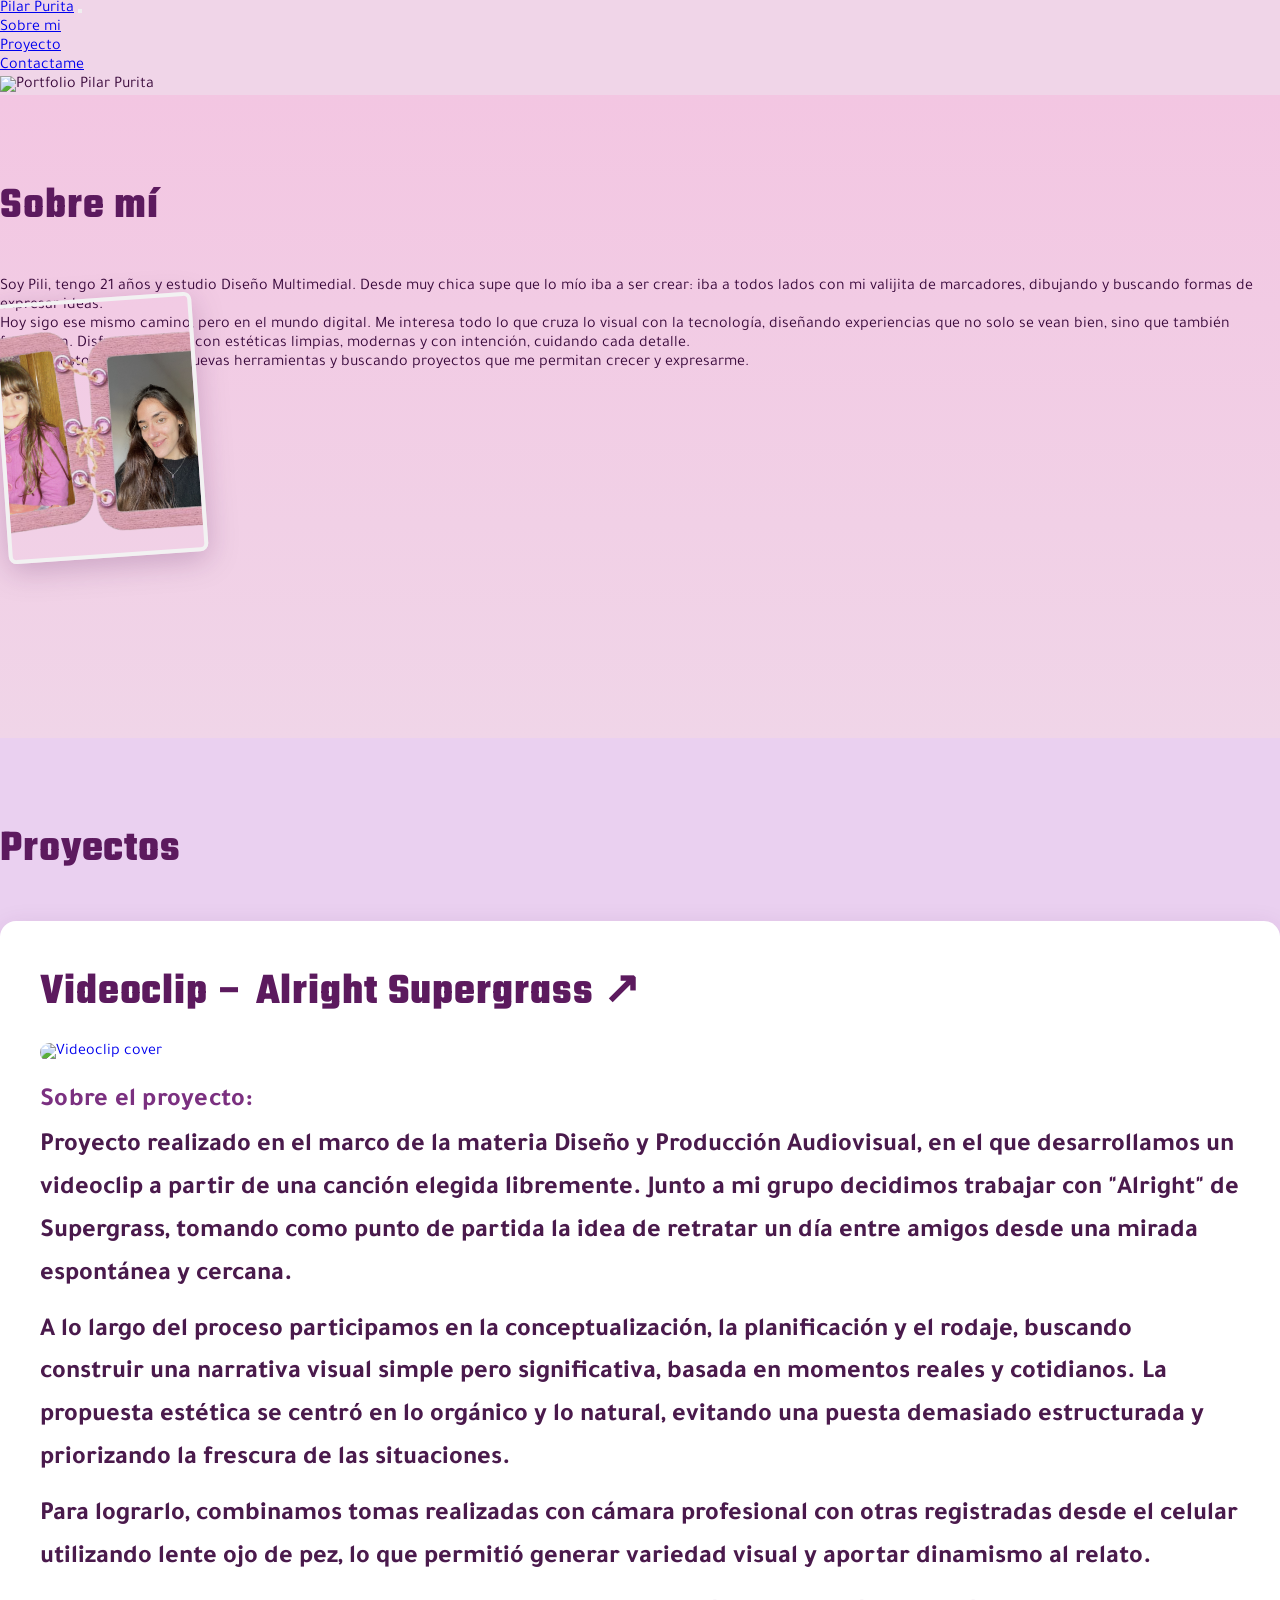
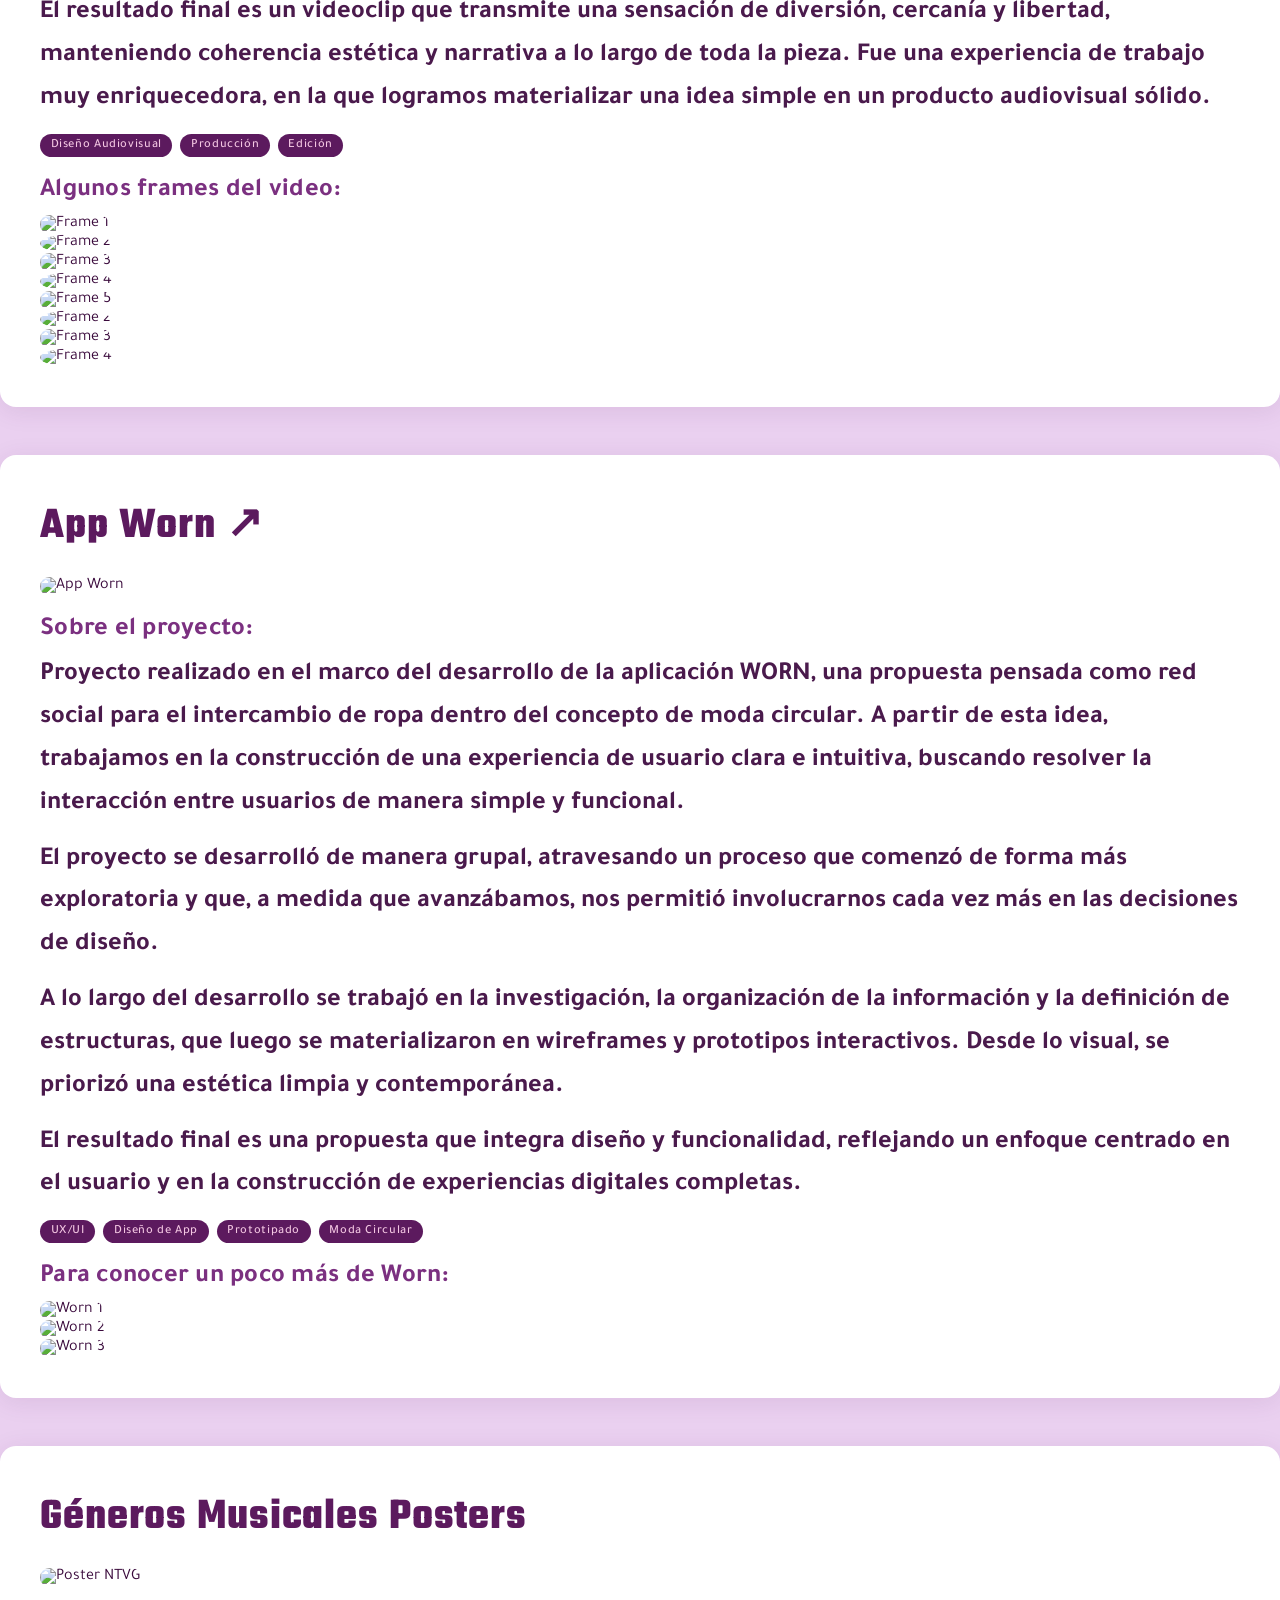
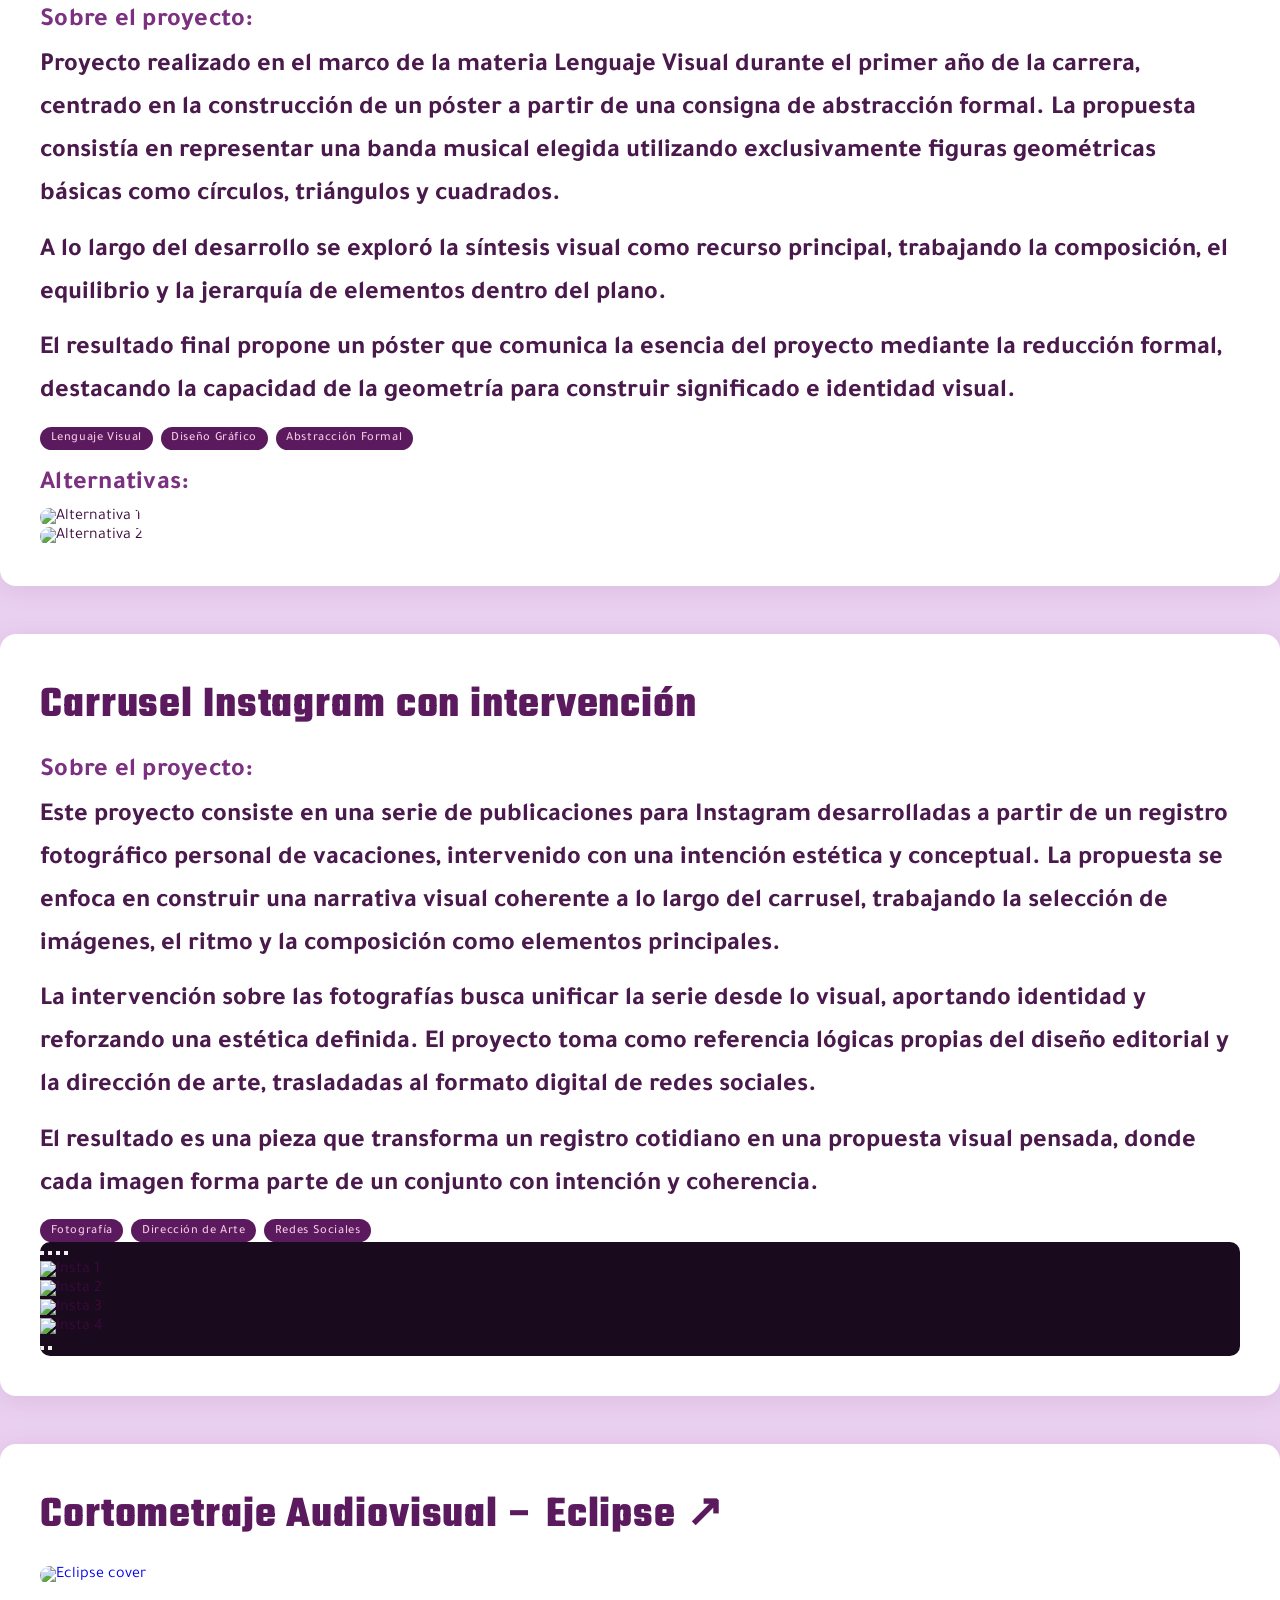
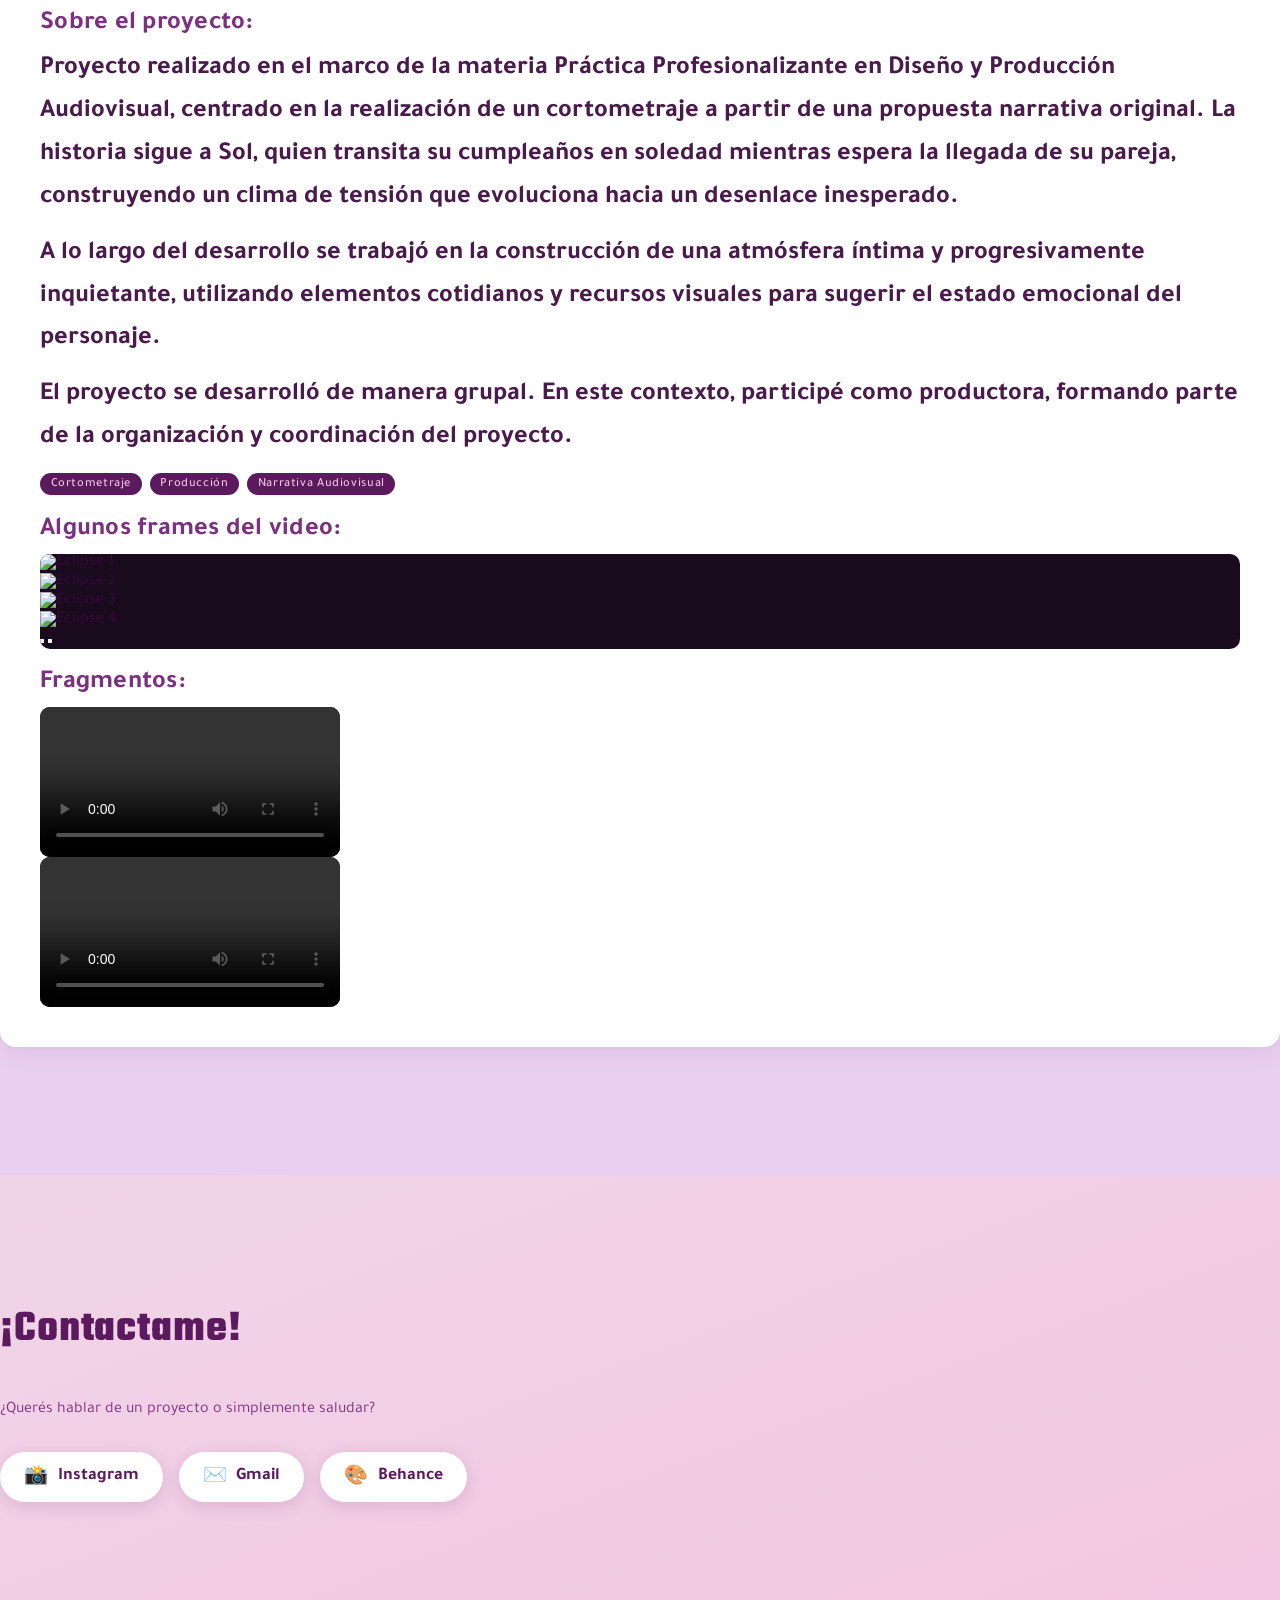
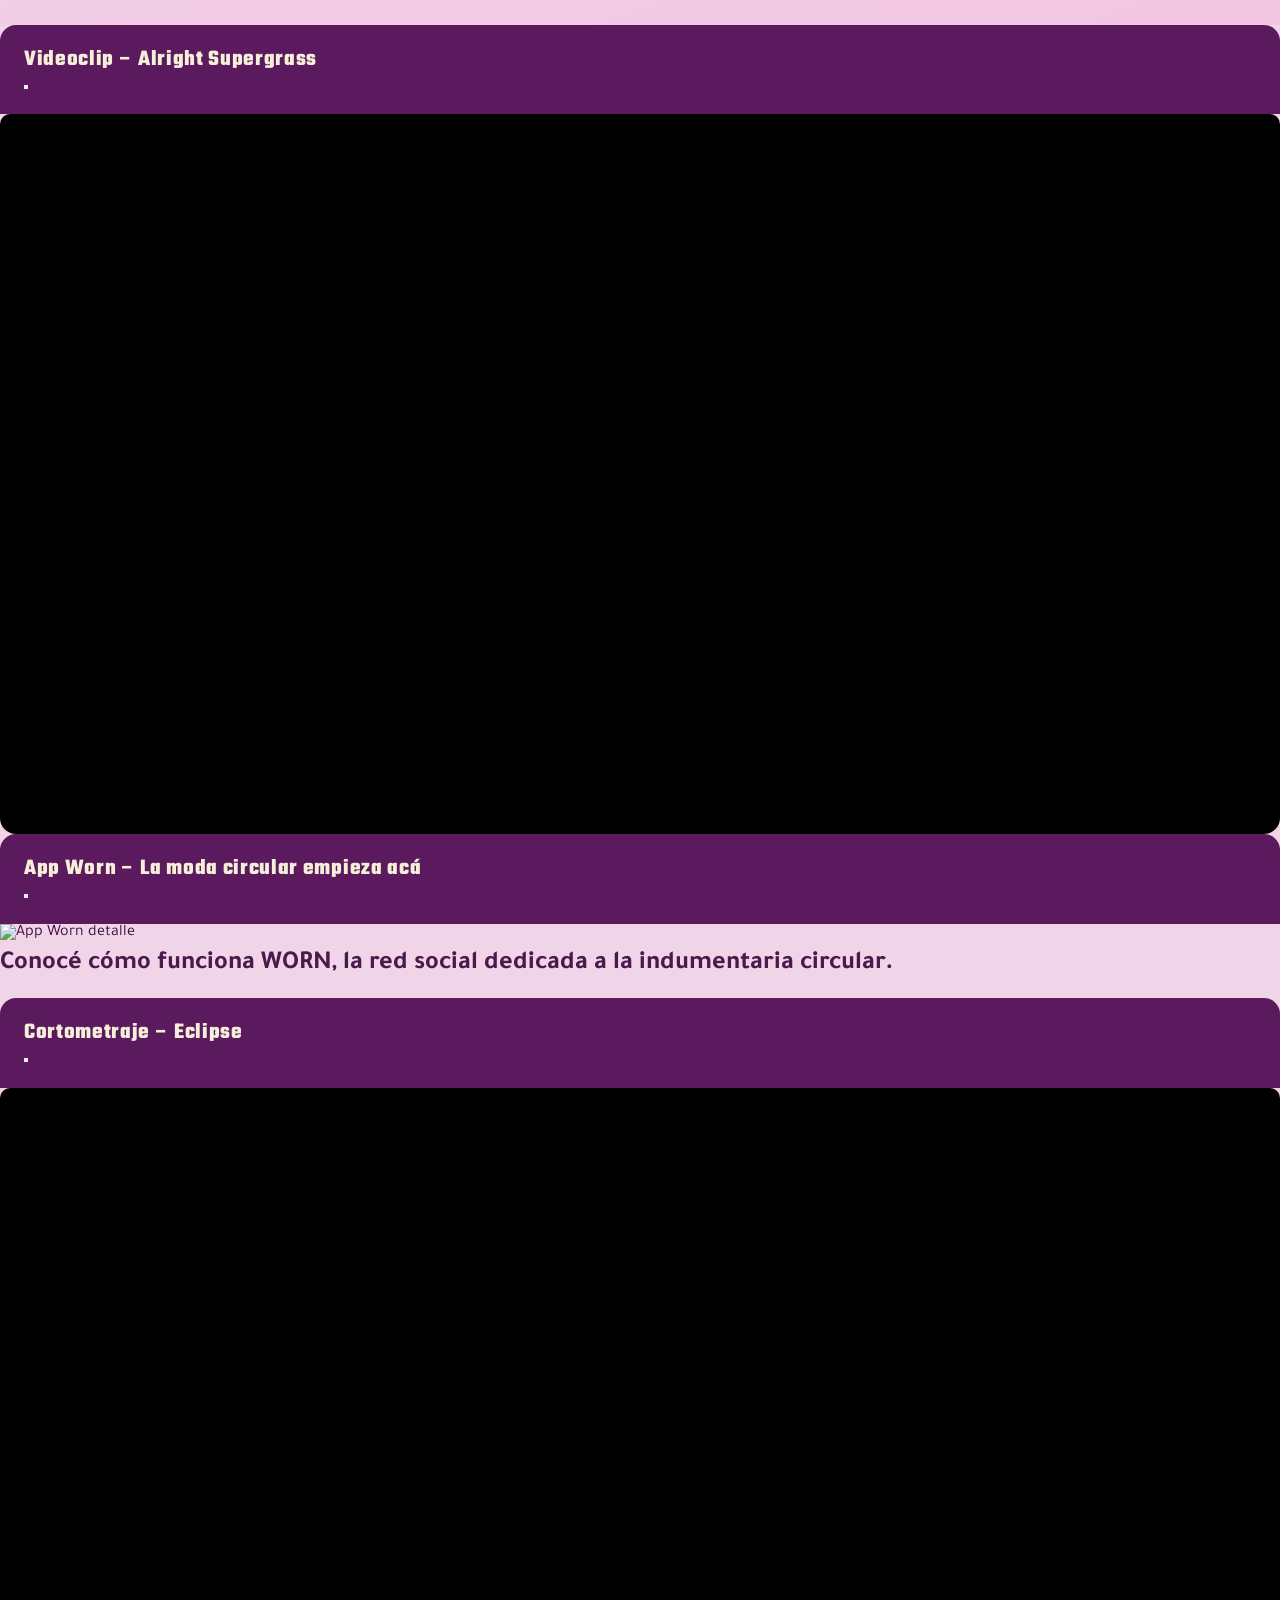
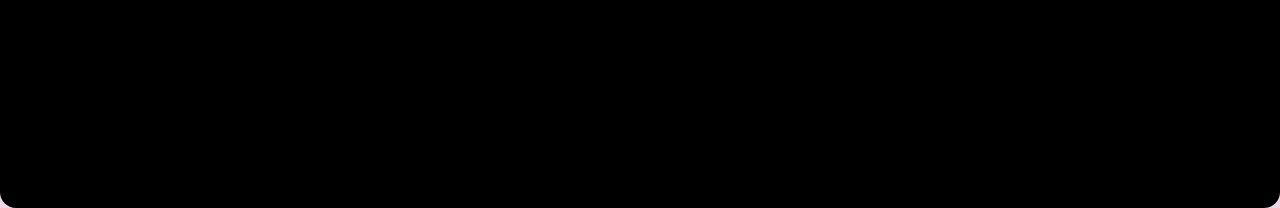
==== index.html @ 20ea29c1 "!" ====
<!DOCTYPE html>
<html lang="es">
<head>
  <meta charset="UTF-8" />
  <meta name="viewport" content="width=device-width, initial-scale=1.0" />
  <title>Portfolio — Pilar Purita</title>
  <link href="https://fonts.googleapis.com/css2?family=Teko:wght@700&family=Tajawal:wght@700&display=swap" rel="stylesheet" />
  <link rel="stylesheet" href="style.css" />
</head>
<body>

  <!-- ===== NAVBAR ===== -->
  <nav class="navbar navbar-expand-lg bg-body-tertiary">
  <div class="container-fluid">
    <a class="navbar-brand" href="#hero">Pilar Purita</a>
    <button class="navbar-toggler" type="button" data-bs-toggle="collapse" data-bs-target="#navbarNavDropdown" aria-controls="navbarNavDropdown" aria-expanded="false" aria-label="Toggle navigation">
      <span class="navbar-toggler-icon"></span>
    </button>
    <div class="collapse navbar-collapse" id="navbarSupportedContent">
      <ul class="navbar-nav me-auto mb-2 mb-lg-0">
        <li class="nav-item">
          <a class="nav-link" href="#sobre-mi">Sobre mi</a>
        </li>
        <li class="nav-item">
          <a class="nav-link" href="#proyectos">Proyecto</a>
        </li>
         <li class="nav-item">
          <a class="nav-link" href="#contacto">Contactame</a>
        </li>
      </ul>
    </div>
  </div>
</nav>

  <!-- ===== HERO (imagen tuya) ===== -->
  <!-- INSTRUCCIÓN: reemplazá "images/hero.png" con el nombre real de tu imagen -->
  <section id="hero" class="pp-hero">
    <img src="hero.png" alt="Portfolio Pilar Purita" class="pp-hero-img" />
  </section>

  <!-- ===== SOBRE MÍ ===== -->
  <section id="sobre-mi" class="pp-section pp-sobre-mi">
    <div class="container">
      <h2 class="pp-section-title text-center">Sobre mí</h2>
      <div class="row align-items-center g-5">
        <div class="col-md-5">
          <div class="pp-fotos-wrapper">

            <!-- INSTRUCCIÓN: reemplazá los src por tus imágenes reales -->
             <div class="col-md-5">
              <img src="sobre-mi-1.jpng.png" alt="Librito fotos" class="pp-foto pp-foto-back">
             </div>

             <div class="col-md-6">
              <p>Soy Pili, tengo 21 años y estudio Diseño Multimedial. Desde muy chica supe que lo mío iba a ser crear: iba a todos lados con mi valijita de marcadores, dibujando y buscando formas de expresar ideas.</p>
              <p>Hoy sigo ese mismo camino, pero en el mundo digital. Me interesa todo lo que cruza lo visual con la tecnología, diseñando experiencias que no solo se vean bien, sino que también funcionen. Disfruto trabajar con estéticas limpias, modernas y con intención, cuidando cada detalle.</p>
              <p>Siempre estoy explorando nuevas herramientas y buscando proyectos que me permitan crecer y expresarme.</p>
        </div>
      </div>
    </div>
  </section>

  <!-- ===== PROYECTOS ===== -->
  <section id="proyectos" class="pp-section pp-proyectos">
    <div class="container">
      <h2 class="pp-section-title text-center">Proyectos</h2>

      <!-- PROYECTO 1: Videoclip -->
      <div class="pp-proyecto">
        <h3 class="pp-proyecto-titulo">
          <a href="#" data-bs-toggle="modal" data-bs-target="#modalVideoclip">Videoclip – Alright Supergrass ↗</a>
        </h3>
        <!-- Al tocar la imagen abre el video en YouTube -->
        <a href="https://www.youtube.com/watch?v=DU5Hr6-rDKo" target="_blank" class="pp-cover-link">
          <img src="videoclip-cover.png" alt="Videoclip cover" class="pp-proyecto-img mb-3" />
          <span class="pp-cover-play">▶ Ver en YouTube</span>
        </a>

        <h4 class="pp-subtitulo">Sobre el proyecto:</h4>
        <p class="pp-texto">Proyecto realizado en el marco de la materia Diseño y Producción Audiovisual, en el que desarrollamos un videoclip a partir de una canción elegida libremente. Junto a mi grupo decidimos trabajar con "Alright" de Supergrass, tomando como punto de partida la idea de retratar un día entre amigos desde una mirada espontánea y cercana.</p>
        <p class="pp-texto">A lo largo del proceso participamos en la conceptualización, la planificación y el rodaje, buscando construir una narrativa visual simple pero significativa, basada en momentos reales y cotidianos. La propuesta estética se centró en lo orgánico y lo natural, evitando una puesta demasiado estructurada y priorizando la frescura de las situaciones.</p>
        <p class="pp-texto">Para lograrlo, combinamos tomas realizadas con cámara profesional con otras registradas desde el celular utilizando lente ojo de pez, lo que permitió generar variedad visual y aportar dinamismo al relato.</p>
        <p class="pp-texto">El resultado final es un videoclip que transmite una sensación de diversión, cercanía y libertad, manteniendo coherencia estética y narrativa a lo largo de toda la pieza. Fue una experiencia de trabajo muy enriquecedora, en la que logramos materializar una idea simple en un producto audiovisual sólido.</p>

        <div class="pp-badges mb-4">
          <span class="badge pp-badge">Diseño Audiovisual</span>
          <span class="badge pp-badge">Producción</span>
          <span class="badge pp-badge">Edición</span>
        </div>

        <h4 class="pp-subtitulo">Algunos frames del video:</h4>
        <!-- INSTRUCCIÓN: reemplazá los src con tus frames reales -->
        <div class="row g-3">
          <div class="col-12"><img src="vc-clip1.mp4" alt="Frame 1" class="img-fluid pp-frame-img" /></div>
          <div class="col-6"><img src="vc-frame1.png" alt="Frame 2" class="img-fluid pp-frame-img pp-frame-round" /></div>
          <div class="col-6"><img src="vc-frame2.png" alt="Frame 3" class="img-fluid pp-frame-img" /></div>
          <div class="col-6"><img src="vc-frame3.png" alt="Frame 4" class="img-fluid pp-frame-img pp-frame-round" /></div>
          <div class="col-6"><img src="vc-clip2.mp4" alt="Frame 5" class="img-fluid pp-frame-img" /></div>
        </div>
        <div class="col-6"><img src="vc-frame4.png" alt="Frame 2" class="img-fluid pp-frame-img pp-frame-round" /></div>
          <div class="col-6"><img src="vc-frame5.png" alt="Frame 3" class="img-fluid pp-frame-img" /></div>
          <div class="col-6"><img src="vc-frame6.png" alt="Frame 4" class="img-fluid pp-frame-img pp-frame-round" /></div>
      </div>

      <!-- PROYECTO 2: App Worn -->
      <div class="pp-proyecto">
        <h3 class="pp-proyecto-titulo">
          <a href="#" data-bs-toggle="modal" data-bs-target="#modalWorn">App Worn ↗</a>
        </h3>
        <!-- INSTRUCCIÓN: reemplazá src con tu imagen de portada de Worn -->
        <img src="images/worn-cover.jpg" alt="App Worn" class="pp-proyecto-img mb-3" />

        <h4 class="pp-subtitulo">Sobre el proyecto:</h4>
        <p class="pp-texto">Proyecto realizado en el marco del desarrollo de la aplicación WORN, una propuesta pensada como red social para el intercambio de ropa dentro del concepto de moda circular. A partir de esta idea, trabajamos en la construcción de una experiencia de usuario clara e intuitiva, buscando resolver la interacción entre usuarios de manera simple y funcional.</p>
        <p class="pp-texto">El proyecto se desarrolló de manera grupal, atravesando un proceso que comenzó de forma más exploratoria y que, a medida que avanzábamos, nos permitió involucrarnos cada vez más en las decisiones de diseño.</p>
        <p class="pp-texto">A lo largo del desarrollo se trabajó en la investigación, la organización de la información y la definición de estructuras, que luego se materializaron en wireframes y prototipos interactivos. Desde lo visual, se priorizó una estética limpia y contemporánea.</p>
        <p class="pp-texto">El resultado final es una propuesta que integra diseño y funcionalidad, reflejando un enfoque centrado en el usuario y en la construcción de experiencias digitales completas.</p>

        <div class="pp-badges mb-4">
          <span class="badge pp-badge">UX/UI</span>
          <span class="badge pp-badge">Diseño de App</span>
          <span class="badge pp-badge">Prototipado</span>
          <span class="badge pp-badge">Moda Circular</span>
        </div>

        <h4 class="pp-subtitulo">Para conocer un poco más de Worn:</h4>
        <!-- INSTRUCCIÓN: reemplazá los src con tus imágenes de Worn -->
        <div class="row g-3">
          <div class="col-12"><img src="images/worn-1.jpg" alt="Worn 1" class="img-fluid pp-frame-img" /></div>
          <div class="col-6"><img src="images/worn-2.jpg" alt="Worn 2" class="img-fluid pp-frame-img" /></div>
          <div class="col-6"><img src="images/worn-3.jpg" alt="Worn 3" class="img-fluid pp-frame-img" /></div>
        </div>
      </div>

      <!-- PROYECTO 3: Géneros Musicales Posters -->
      <div class="pp-proyecto">
        <h3 class="pp-proyecto-titulo">Géneros Musicales Posters</h3>
        <!-- INSTRUCCIÓN: reemplazá src con tu poster principal -->
        <img src="images/poster-cover.jpg" alt="Poster NTVG" class="pp-proyecto-img mb-3" />

        <h4 class="pp-subtitulo">Sobre el proyecto:</h4>
        <p class="pp-texto">Proyecto realizado en el marco de la materia Lenguaje Visual durante el primer año de la carrera, centrado en la construcción de un póster a partir de una consigna de abstracción formal. La propuesta consistía en representar una banda musical elegida utilizando exclusivamente figuras geométricas básicas como círculos, triángulos y cuadrados.</p>
        <p class="pp-texto">A lo largo del desarrollo se exploró la síntesis visual como recurso principal, trabajando la composición, el equilibrio y la jerarquía de elementos dentro del plano.</p>
        <p class="pp-texto">El resultado final propone un póster que comunica la esencia del proyecto mediante la reducción formal, destacando la capacidad de la geometría para construir significado e identidad visual.</p>

        <div class="pp-badges mb-4">
          <span class="badge pp-badge">Lenguaje Visual</span>
          <span class="badge pp-badge">Diseño Gráfico</span>
          <span class="badge pp-badge">Abstracción Formal</span>
        </div>

        <h4 class="pp-subtitulo">Alternativas:</h4>
        <div class="row g-3">
          <!-- INSTRUCCIÓN: reemplazá los src con tus imágenes de alternativas -->
          <div class="col-md-6"><img src="images/poster-alt1.jpg" alt="Alternativa 1" class="img-fluid pp-proyecto-img" /></div>
          <div class="col-md-6"><img src="images/poster-alt2.jpg" alt="Alternativa 2" class="img-fluid pp-proyecto-img" /></div>
        </div>
      </div>

      <!-- PROYECTO 4: Carrusel Instagram -->
      <div class="pp-proyecto">
        <h3 class="pp-proyecto-titulo">Carrusel Instagram con intervención</h3>

        <h4 class="pp-subtitulo">Sobre el proyecto:</h4>
        <p class="pp-texto">Este proyecto consiste en una serie de publicaciones para Instagram desarrolladas a partir de un registro fotográfico personal de vacaciones, intervenido con una intención estética y conceptual. La propuesta se enfoca en construir una narrativa visual coherente a lo largo del carrusel, trabajando la selección de imágenes, el ritmo y la composición como elementos principales.</p>
        <p class="pp-texto">La intervención sobre las fotografías busca unificar la serie desde lo visual, aportando identidad y reforzando una estética definida. El proyecto toma como referencia lógicas propias del diseño editorial y la dirección de arte, trasladadas al formato digital de redes sociales.</p>
        <p class="pp-texto">El resultado es una pieza que transforma un registro cotidiano en una propuesta visual pensada, donde cada imagen forma parte de un conjunto con intención y coherencia.</p>

        <div class="pp-badges mb-4">
          <span class="badge pp-badge">Fotografía</span>
          <span class="badge pp-badge">Dirección de Arte</span>
          <span class="badge pp-badge">Redes Sociales</span>
        </div>

        <div id="carruselInsta" class="carousel slide pp-carrusel pp-carrusel-insta mb-2" data-bs-ride="carousel">
          <div class="carousel-indicators">
            <button type="button" data-bs-target="#carruselInsta" data-bs-slide-to="0" class="active"></button>
            <button type="button" data-bs-target="#carruselInsta" data-bs-slide-to="1"></button>
            <button type="button" data-bs-target="#carruselInsta" data-bs-slide-to="2"></button>
            <button type="button" data-bs-target="#carruselInsta" data-bs-slide-to="3"></button>
          </div>
          <div class="carousel-inner">
            <!-- INSTRUCCIÓN: reemplazá los src con tus fotos de Instagram -->
            <div class="carousel-item active"><img src="images/insta-1.jpg" class="d-block w-100" alt="Insta 1" /></div>
            <div class="carousel-item"><img src="images/insta-2.jpg" class="d-block w-100" alt="Insta 2" /></div>
            <div class="carousel-item"><img src="images/insta-3.jpg" class="d-block w-100" alt="Insta 3" /></div>
            <div class="carousel-item"><img src="images/insta-4.jpg" class="d-block w-100" alt="Insta 4" /></div>
          </div>
          <button class="carousel-control-prev" type="button" data-bs-target="#carruselInsta" data-bs-slide="prev"><span class="carousel-control-prev-icon"></span></button>
          <button class="carousel-control-next" type="button" data-bs-target="#carruselInsta" data-bs-slide="next"><span class="carousel-control-next-icon"></span></button>
        </div>
      </div>

      <!-- PROYECTO 5: Cortometraje Eclipse -->
      <div class="pp-proyecto">
        <h3 class="pp-proyecto-titulo">
          <a href="#" data-bs-toggle="modal" data-bs-target="#modalEclipse">Cortometraje Audiovisual – Eclipse ↗</a>
        </h3>

        <!--
          Al tocar la imagen abre el video en YouTube
        -->
        <a href="https://www.youtube.com/watch?v=t24EzZUrpvI" target="_blank" class="pp-cover-link">
          <img src="images/eclipse-cover.jpg" alt="Eclipse cover" class="pp-proyecto-img mb-1" />
          <span class="pp-cover-play">▶ Ver en YouTube</span>
        </a>

        <h4 class="pp-subtitulo">Sobre el proyecto:</h4>
        <p class="pp-texto">Proyecto realizado en el marco de la materia Práctica Profesionalizante en Diseño y Producción Audiovisual, centrado en la realización de un cortometraje a partir de una propuesta narrativa original. La historia sigue a Sol, quien transita su cumpleaños en soledad mientras espera la llegada de su pareja, construyendo un clima de tensión que evoluciona hacia un desenlace inesperado.</p>
        <p class="pp-texto">A lo largo del desarrollo se trabajó en la construcción de una atmósfera íntima y progresivamente inquietante, utilizando elementos cotidianos y recursos visuales para sugerir el estado emocional del personaje.</p>
        <p class="pp-texto">El proyecto se desarrolló de manera grupal. En este contexto, participé como productora, formando parte de la organización y coordinación del proyecto.</p>

        <div class="pp-badges mb-4">
          <span class="badge pp-badge">Cortometraje</span>
          <span class="badge pp-badge">Producción</span>
          <span class="badge pp-badge">Narrativa Audiovisual</span>
        </div>

        <h4 class="pp-subtitulo">Algunos frames del video:</h4>
        <div id="carruselEclipse" class="carousel slide pp-carrusel mb-4" data-bs-ride="carousel">
          <div class="carousel-inner">
            <!-- INSTRUCCIÓN: reemplazá los src con tus frames de Eclipse -->
            <div class="carousel-item active"><img src="images/eclipse-frame1.jpg" class="d-block w-100" alt="Eclipse 1" /></div>
            <div class="carousel-item"><img src="images/eclipse-frame2.jpg" class="d-block w-100" alt="Eclipse 2" /></div>
            <div class="carousel-item"><img src="images/eclipse-frame3.jpg" class="d-block w-100" alt="Eclipse 3" /></div>
            <div class="carousel-item"><img src="images/eclipse-frame4.jpg" class="d-block w-100" alt="Eclipse 4" /></div>
          </div>
          <button class="carousel-control-prev" type="button" data-bs-target="#carruselEclipse" data-bs-slide="prev"><span class="carousel-control-prev-icon"></span></button>
          <button class="carousel-control-next" type="button" data-bs-target="#carruselEclipse" data-bs-slide="next"><span class="carousel-control-next-icon"></span></button>
        </div>

        <!-- Fragmentos de video (archivos locales mp4) -->
        <h4 class="pp-subtitulo">Fragmentos:</h4>
        <div class="row g-3 mt-1">
          <!--
            INSTRUCCIÓN: reemplazá los src con los nombres reales de tus archivos de video
            Los archivos de video deben estar dentro de la carpeta /images/
          -->
          <div class="col-md-6">
            <video class="pp-video-local w-100" controls>
              <source src="images/eclipse-clip1.mp4" type="video/mp4" />
            </video>
          </div>
          <div class="col-md-6">
            <video class="pp-video-local w-100" controls>
              <source src="images/eclipse-clip2.mp4" type="video/mp4" />
            </video>
          </div>
        </div>
      </div>

    </div>
  </section>

  <!-- ===== CONTACTO ===== -->
  <section id="contacto" class="pp-section pp-contacto text-center">
    <div class="container">
      <h2 class="pp-section-title">¡Contactame!</h2>
      <p class="pp-contacto-sub">¿Querés hablar de un proyecto o simplemente saludar?</p>

      <div class="pp-contacto-links">
          <a href="https://www.instagram.com/pili_purita" target="_blank" class="pp-contacto-link">
            <span class="pp-contacto-icon">📸</span> Instagram
          </a>
          <a href="mailto:pilarpurita04@gmail.com" class="pp-contacto-link">
            <span class="pp-contacto-icon">✉️</span> Gmail
          </a>
          <a href="https://www.behance.net/pilarpurita" target="_blank" class="pp-contacto-link">
            <span class="pp-contacto-icon">🎨</span> Behance
          </a>
      </div>
    </div>
  </section>

  <!-- ===== MODALES ===== -->

  <!-- Modal Videoclip (video YouTube) -->
  <div class="modal fade" id="modalVideoclip" tabindex="-1" aria-hidden="true">
    <div class="modal-dialog modal-lg modal-dialog-centered">
      <div class="modal-content pp-modal">
        <div class="modal-header pp-modal-header">
          <h5 class="modal-title pp-modal-title">Videoclip – Alright Supergrass</h5>
          <button type="button" class="btn-close btn-close-white" data-bs-dismiss="modal"></button>
        </div>
        <div class="modal-body p-0">
          <!--
            INSTRUCCIÓN: reemplazá TU_ID_VIDEOCLIP por el ID real de YouTube
          -->
          <div class="pp-video-wrapper">
            <iframe
              src="https://www.youtube.com/embed/DU5Hr6-rDKo"
              title="Videoclip Alright Supergrass"
              frameborder="0"
              allow="accelerometer; autoplay; clipboard-write; encrypted-media; gyroscope; picture-in-picture"
              allowfullscreen>
            </iframe>
          </div>
        </div>
      </div>
    </div>
  </div>

  <!-- Modal App Worn -->
  <div class="modal fade" id="modalWorn" tabindex="-1" aria-hidden="true">
    <div class="modal-dialog modal-lg modal-dialog-centered">
      <div class="modal-content pp-modal">
        <div class="modal-header pp-modal-header">
          <h5 class="modal-title pp-modal-title">App Worn – La moda circular empieza acá</h5>
          <button type="button" class="btn-close btn-close-white" data-bs-dismiss="modal"></button>
        </div>
        <div class="modal-body">
          <!-- INSTRUCCIÓN: reemplazá src con imagen detalle de Worn -->
          <img src="images/worn-detail.jpg" alt="App Worn detalle" class="img-fluid rounded mb-3" />
          <p class="pp-texto">Conocé cómo funciona <strong>WORN</strong>, la red social dedicada a la indumentaria circular.</p>
        </div>
      </div>
    </div>
  </div>

  <!-- Modal Eclipse -->
  <div class="modal fade" id="modalEclipse" tabindex="-1" aria-hidden="true">
    <div class="modal-dialog modal-lg modal-dialog-centered">
      <div class="modal-content pp-modal">
        <div class="modal-header pp-modal-header">
          <h5 class="modal-title pp-modal-title">Cortometraje – Eclipse</h5>
          <button type="button" class="btn-close btn-close-white" data-bs-dismiss="modal"></button>
        </div>
        <div class="modal-body p-0">
          <div class="pp-video-wrapper">
            <iframe
              src="https://www.youtube.com/embed/t24EzZUrpvI"
              title="Cortometraje Eclipse"
              frameborder="0"
              allow="accelerometer; autoplay; clipboard-write; encrypted-media; gyroscope; picture-in-picture"
              allowfullscreen>
            </iframe>
          </div>
        </div>
      </div>
    </div>
  </div>

  <script src="https://cdn.jsdelivr.net/npm/bootstrap@5.3.3/dist/js/bootstrap.bundle.min.js"></script>
</body>
</html>
---- style.css ----
/* =============================================
   PORTFOLIO — PILAR PURITA
   style.css
   ============================================= */

/* ---------- Variables ---------- */
:root {
  --pink-light:  #f3c6e2;
  --pink-mid:    #e48fc4;
  --pink-dark:   #c45fa0;
  --purple-deep: #5c1a5e;
  --purple-mid:  #7b3080;
  --lilac:       #d8aadd;
  --cream:       #f5eed8;
  --bg-section:  #f0d5e8;
  --bg-alt:      #ead0f0;
  --text-dark:   #3a0a3c;
  --white:       #ffffff;

  --ff-display: 'Teko', sans-serif;
  --ff-body:    'Tajawal', sans-serif;
  --transition: 0.3s ease;
}

/* ---------- Reset ---------- */
*, *::before, *::after { box-sizing: border-box; margin: 0; padding: 0; }
html  { scroll-behavior: smooth; }
body  { font-family: var(--ff-body); color: var(--text-dark); background: var(--bg-section); overflow-x: hidden; }

/* ---------- NAVBAR ---------- */
.pp-navbar {
  background: rgba(92, 26, 94, 0.88);
  backdrop-filter: blur(10px);
  -webkit-backdrop-filter: blur(10px);
  padding: 0.85rem 0;
  transition: background var(--transition), box-shadow var(--transition);
}
.pp-navbar.scrolled {
  background: rgba(50, 8, 52, 0.97);
  box-shadow: 0 2px 24px rgba(92, 26, 94, 0.45);
}
.pp-brand {
  font-family: var(--ff-display);
  font-weight: 700;
  color: var(--cream) !important;
  font-size: 1.5rem;
  letter-spacing: 0.05em;
  pointer-events: none;
}
.pp-nav-link {
  font-family: var(--ff-body);
  color: var(--pink-light) !important;
  font-weight: 500;
  font-size: 0.9rem;
  letter-spacing: 0.1em;
  text-transform: uppercase;
  position: relative;
  padding-bottom: 4px !important;
  transition: color var(--transition);
}
.pp-nav-link::after {
  content: '';
  position: absolute;
  bottom: 0; left: 0;
  width: 0; height: 2px;
  background: var(--pink-mid);
  transition: width var(--transition);
  border-radius: 1px;
}
.pp-nav-link:hover        { color: var(--white) !important; }
.pp-nav-link:hover::after { width: 100%; }

/* Hamburger custom */
.pp-toggler { border: none; background: transparent; display: flex; flex-direction: column; gap: 5px; padding: 6px; }
.pp-toggler span { display: block; width: 24px; height: 2px; background: var(--pink-light); border-radius: 2px; transition: var(--transition); }

/* ---------- HERO ---------- */
.pp-hero {
  width: 100%;
  position: relative;
}
.pp-hero-img {
  width: 100%;
  height: auto;
  display: block;
  /* La imagen ocupa todo el ancho y se ve completa */
}

/* ---------- Secciones compartidas ---------- */
.pp-section {
  padding: 5rem 0;
}
.pp-section-title {
  font-family: var(--ff-display);
  font-size: 44px;
  font-weight: 700;
  color: var(--purple-deep);
  margin-bottom: 2.5rem;
  letter-spacing: 0.02em;
}

/* ---------- SOBRE MÍ ---------- */
.pp-sobre-mi {
  background: linear-gradient(180deg, var(--pink-light) 0%, var(--bg-section) 100%);
}
.pp-fotos-wrapper {
  position: relative;
  height: 380px;
}
.pp-foto {
  position: absolute;
  width: 200px;
  height: 260px;
  object-fit: cover;
  border-radius: 8px;
  box-shadow: 0 8px 30px rgba(92, 26, 94, 0.25);
  border: 4px solid var(--white);
}
.pp-foto-back {
  top: 20px; left: 0;
  transform: rotate(-4deg);
  z-index: 1;
  filter: brightness(0.95);
}
.pp-foto-front {
  top: 60px; left: 120px;
  transform: rotate(3deg);
  z-index: 2;
}
.pp-sobre-texto {
  font-family: var(--ff-body);
  font-size: 26px;
  font-weight: 700;
  line-height: 1.7;
  color: var(--text-dark);
  margin-bottom: 1rem;
}

/* ---------- PROYECTOS ---------- */
.pp-proyectos {
  background: var(--bg-alt);
}
.pp-proyecto {
  background: var(--white);
  border-radius: 16px;
  padding: 2.5rem;
  margin-bottom: 3rem;
  box-shadow: 0 4px 24px rgba(92, 26, 94, 0.1);
  transition: box-shadow var(--transition);
}
.pp-proyecto:hover {
  box-shadow: 0 8px 40px rgba(92, 26, 94, 0.18);
}
.pp-proyecto-titulo {
  font-family: var(--ff-display);
  font-size: 44px;
  font-weight: 700;
  color: var(--purple-deep);
  margin-bottom: 1.2rem;
  letter-spacing: 0.02em;
}
.pp-proyecto-titulo a {
  color: inherit;
  text-decoration: none;
  transition: color var(--transition);
}
.pp-proyecto-titulo a:hover { color: var(--purple-mid); }

.pp-proyecto-img {
  width: 100%;
  border-radius: 10px;
  object-fit: cover;
  max-height: 420px;
}
.pp-subtitulo {
  font-family: var(--ff-body);
  font-weight: 700;
  font-size: 26px;
  color: var(--purple-mid);
  margin: 1.2rem 0 0.5rem;
  letter-spacing: 0.01em;
}
.pp-texto {
  font-family: var(--ff-body);
  font-size: 26px;
  font-weight: 700;
  line-height: 1.65;
  color: #4a1a4c;
  margin-bottom: 0.8rem;
}

/* Badges */
.pp-badges { display: flex; flex-wrap: wrap; gap: 0.5rem; }
.pp-badge {
  background: var(--purple-deep);
  color: var(--pink-light);
  font-family: var(--ff-body);
  font-weight: 500;
  font-size: 0.78rem;
  letter-spacing: 0.05em;
  padding: 0.35em 0.85em;
  border-radius: 20px;
}

/* Imagen portada clickeable → YouTube */
.pp-cover-link {
  display: block;
  position: relative;
  text-decoration: none;
  margin-bottom: 1.5rem;
}
.pp-cover-link img {
  display: block;
  transition: filter var(--transition), transform var(--transition);
}
.pp-cover-link:hover img {
  filter: brightness(0.75);
  transform: scale(1.01);
}
.pp-cover-play {
  position: absolute;
  top: 50%;
  left: 50%;
  transform: translate(-50%, -50%);
  background: rgba(92, 26, 94, 0.88);
  color: var(--cream);
  font-family: var(--ff-display);
  font-size: 1.4rem;
  font-weight: 700;
  letter-spacing: 0.05em;
  padding: 0.6rem 1.6rem;
  border-radius: 50px;
  opacity: 0;
  transition: opacity var(--transition);
  white-space: nowrap;
}
.pp-cover-link:hover .pp-cover-play { opacity: 1; }

/* Frame images (grillas estáticas) */
.pp-frame-img {
  width: 100%;
  border-radius: 10px;
  object-fit: cover;
  max-height: 340px;
}
.pp-frame-round {
  border-radius: 50%;
  aspect-ratio: 1/1;
  object-fit: cover;
  max-height: 260px;
}

/* Carrusel */
.pp-carrusel {
  border-radius: 10px;
  overflow: hidden;
  background: #1a0a1e;
}
.pp-carrusel .carousel-item img {
  max-height: 500px;
  object-fit: cover;
  width: 100%;
}
.pp-carrusel-insta .carousel-item img {
  max-height: 600px;
  object-fit: contain;
  background: #1a0a1e;
}

/* Video wrapper (YouTube iframes responsive) */
.pp-video-wrapper {
  position: relative;
  padding-bottom: 56.25%;
  height: 0;
  overflow: hidden;
  border-radius: 10px;
  background: #000;
}
.pp-video-wrapper iframe {
  position: absolute;
  top: 0; left: 0;
  width: 100%; height: 100%;
  border: none;
}

/* Video local (mp4) */
.pp-video-local {
  border-radius: 10px;
  background: #000;
  display: block;
}

/* ---------- CONTACTO ---------- */
.pp-contacto {
  background: linear-gradient(160deg, var(--bg-section) 0%, var(--pink-light) 100%);
  min-height: 50vh;
  display: flex;
  align-items: center;
}
.pp-contacto-sub {
  font-size: 1rem;
  color: var(--purple-mid);
  margin-bottom: 2rem;
}
.pp-contacto-links {
  display: flex;
  flex-direction: row;
  flex-wrap: wrap;
  justify-content: center;
  gap: 1rem;
  margin-top: 1rem;
}
.pp-contacto-link {
  display: flex;
  align-items: center;
  gap: 0.6rem;
  font-family: var(--ff-body);
  font-size: 1.1rem;
  font-weight: 700;
  color: var(--purple-deep);
  text-decoration: none;
  background: var(--white);
  padding: 0.7rem 1.5rem;
  border-radius: 50px;
  box-shadow: 0 4px 16px rgba(92, 26, 94, 0.15);
  transition: background var(--transition), color var(--transition), transform var(--transition);
}
.pp-contacto-link:hover {
  background: var(--purple-deep);
  color: var(--cream);
  transform: translateY(-3px);
}
.pp-contacto-icon { font-size: 1.2rem; }

/* ---------- MODALES ---------- */
.pp-modal {
  border: none;
  border-radius: 16px;
  overflow: hidden;
}
.pp-modal-header {
  background: var(--purple-deep);
  border-bottom: none;
  padding: 1.2rem 1.5rem;
}
.pp-modal-title {
  font-family: var(--ff-display);
  font-weight: 700;
  color: var(--cream);
  font-size: 1.4rem;
  letter-spacing: 0.03em;
}

/* ---------- Responsive ---------- */
@media (max-width: 768px) {
  .pp-proyecto { padding: 1.5rem; }
  .pp-fotos-wrapper { height: 280px; }
  .pp-foto { width: 150px; height: 200px; }
  .pp-foto-front { left: 90px; }
  .pp-section { padding: 3.5rem 0; }
  .pp-contacto-bubble { min-width: 170px; }
}
@media (max-width: 480px) {
  .pp-fotos-wrapper { height: 220px; }
  .pp-foto { width: 120px; height: 160px; }
  .pp-foto-front { left: 70px; }
}
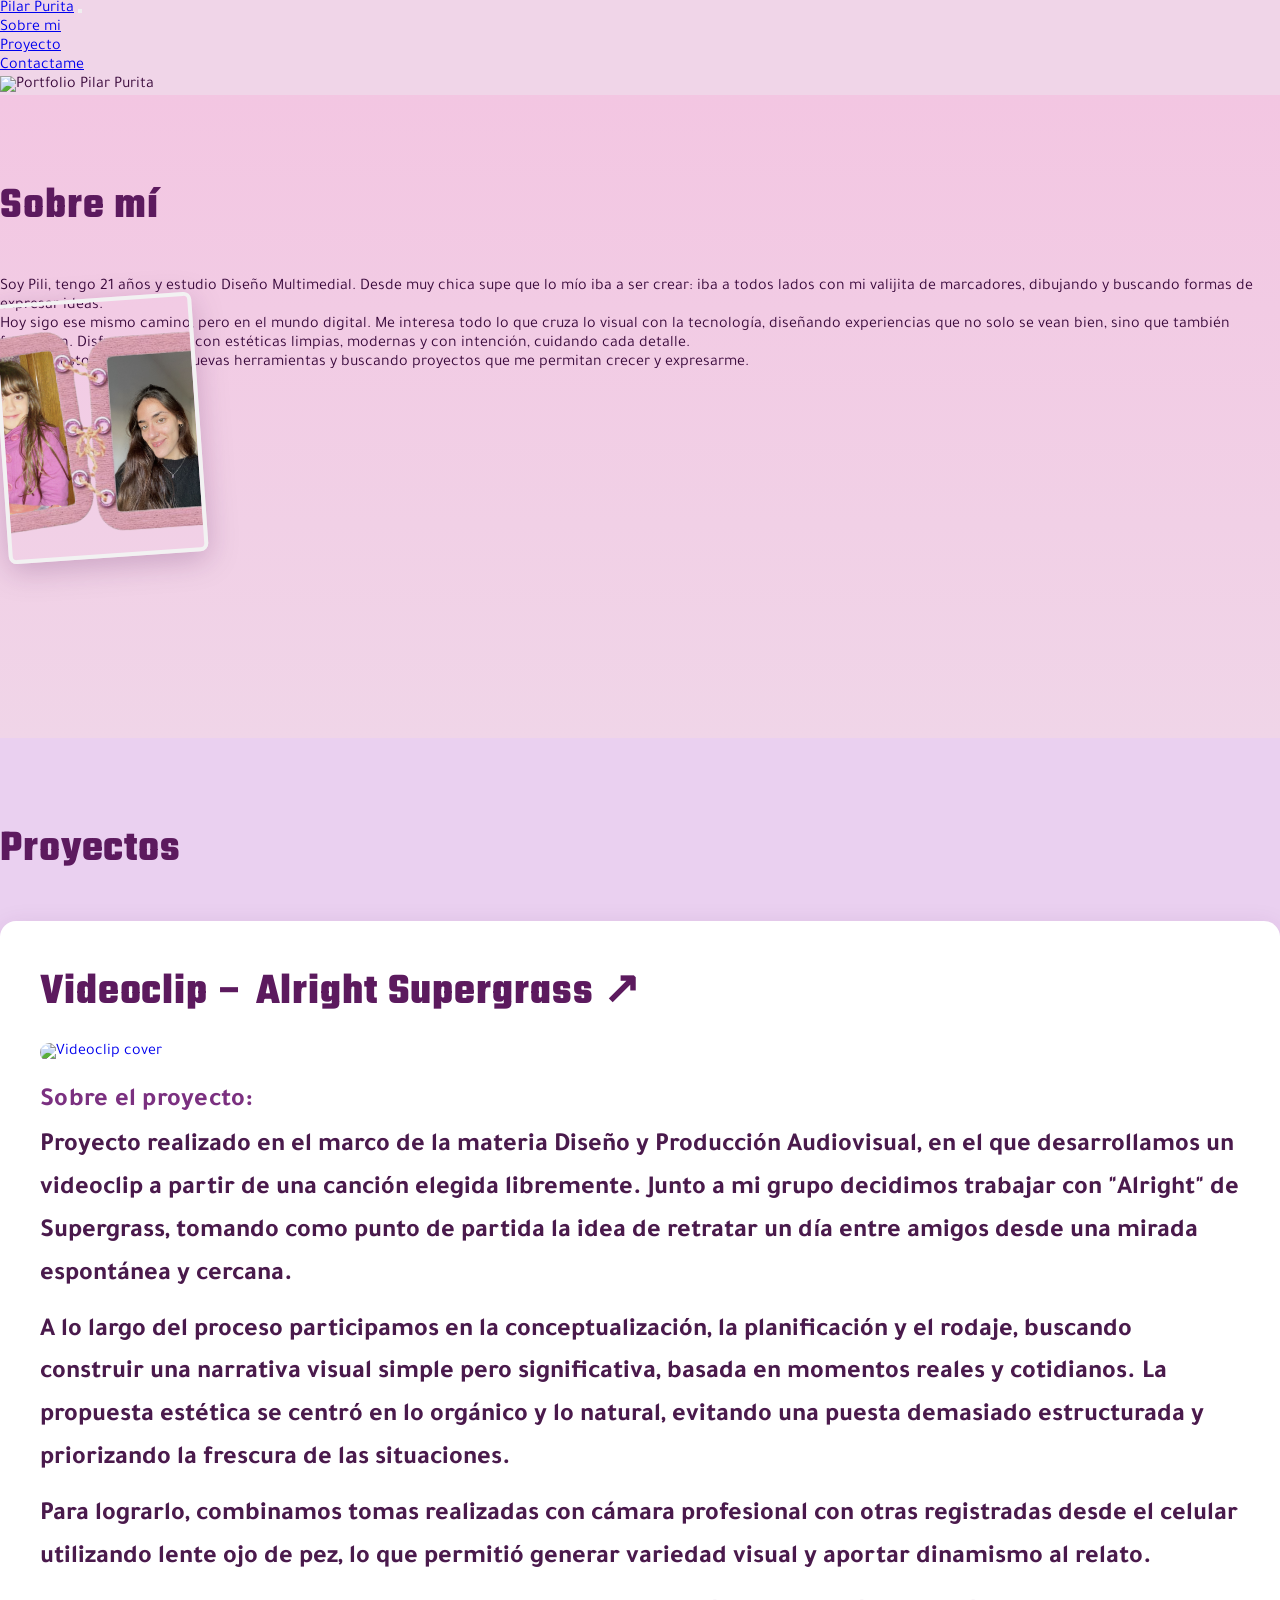
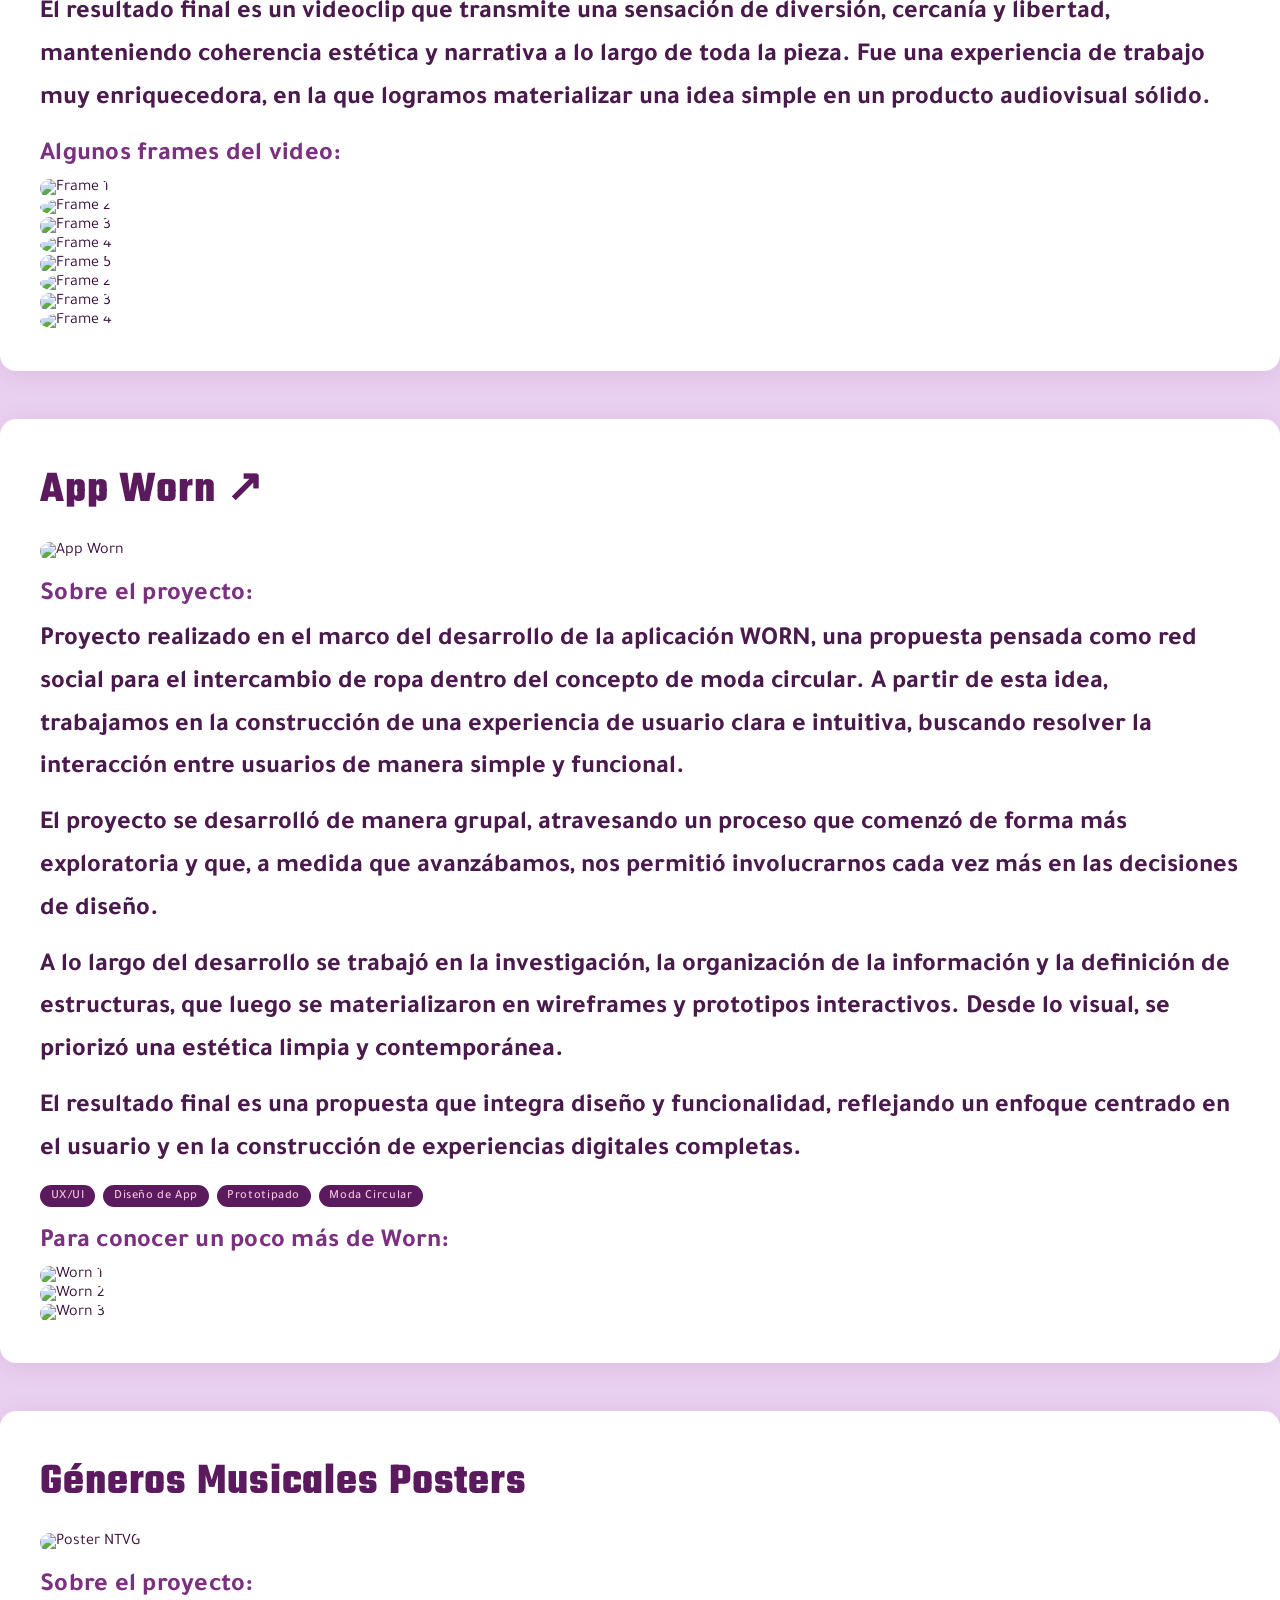
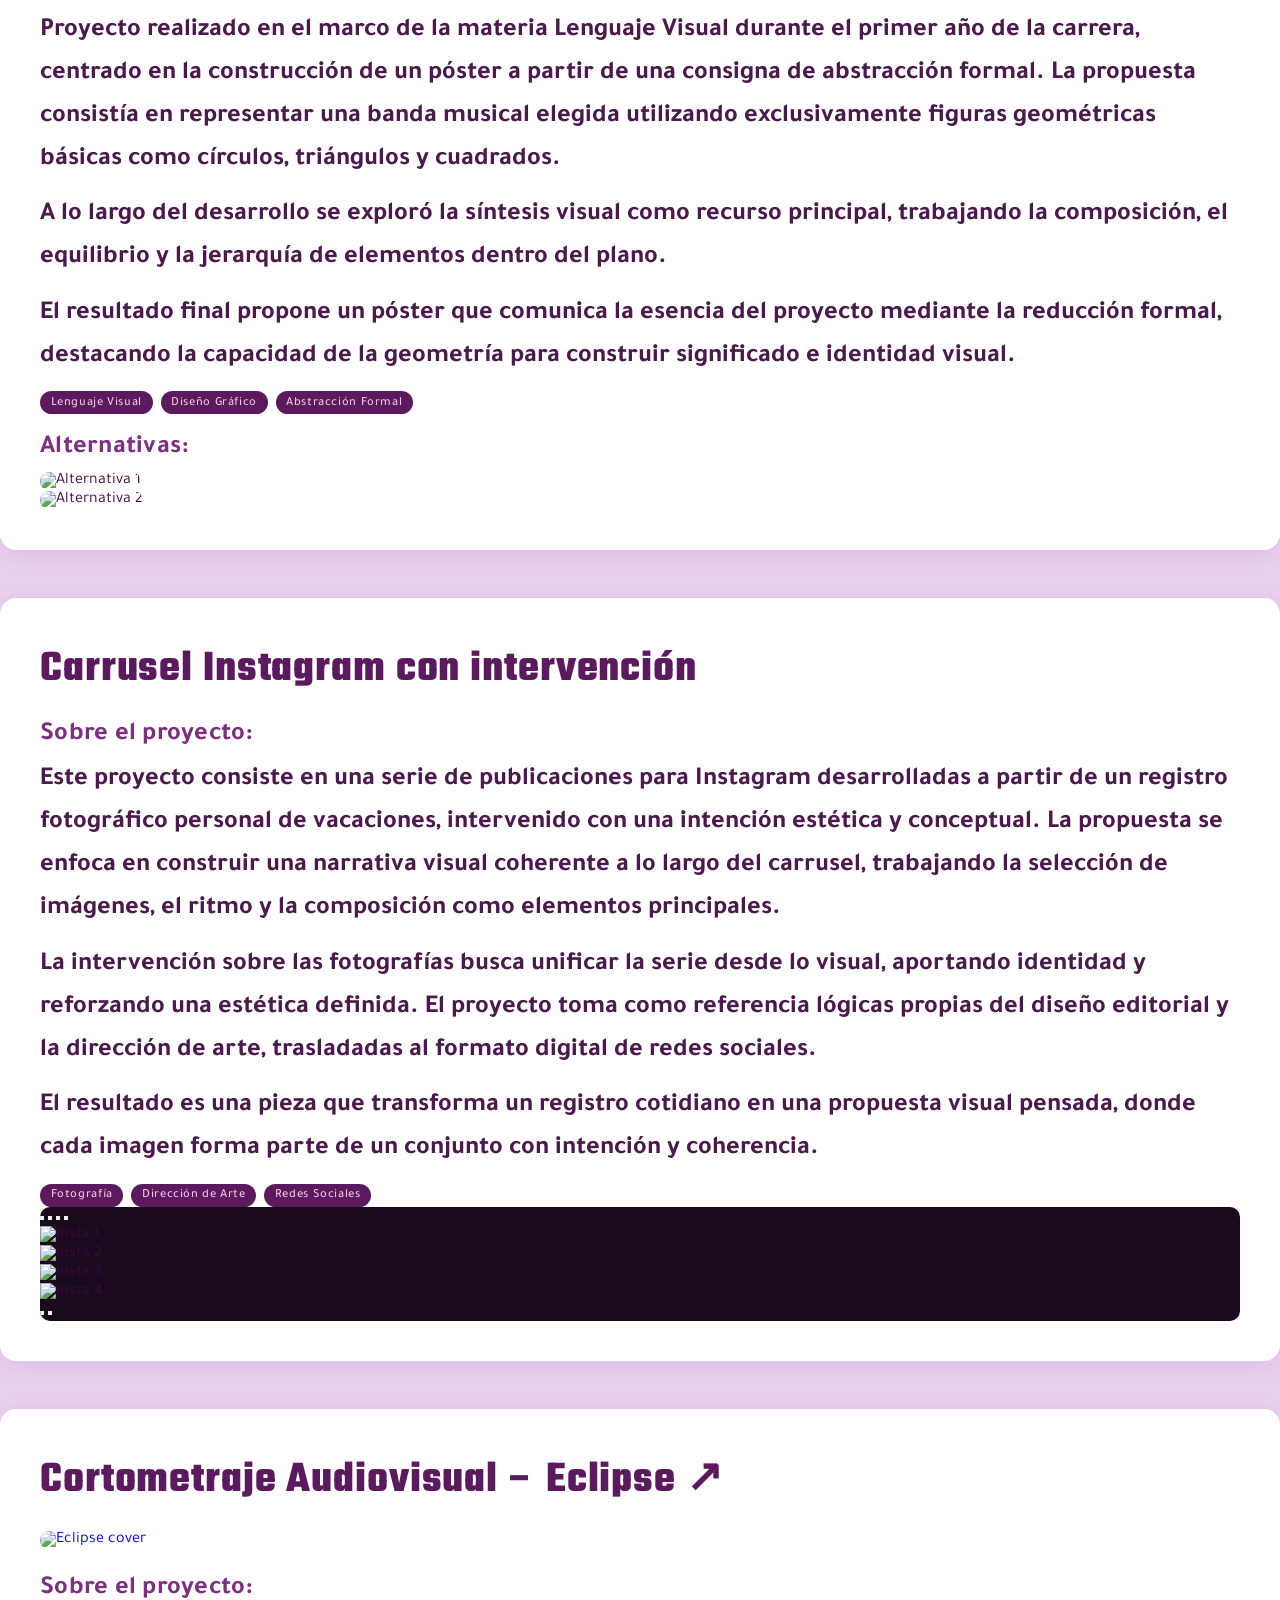
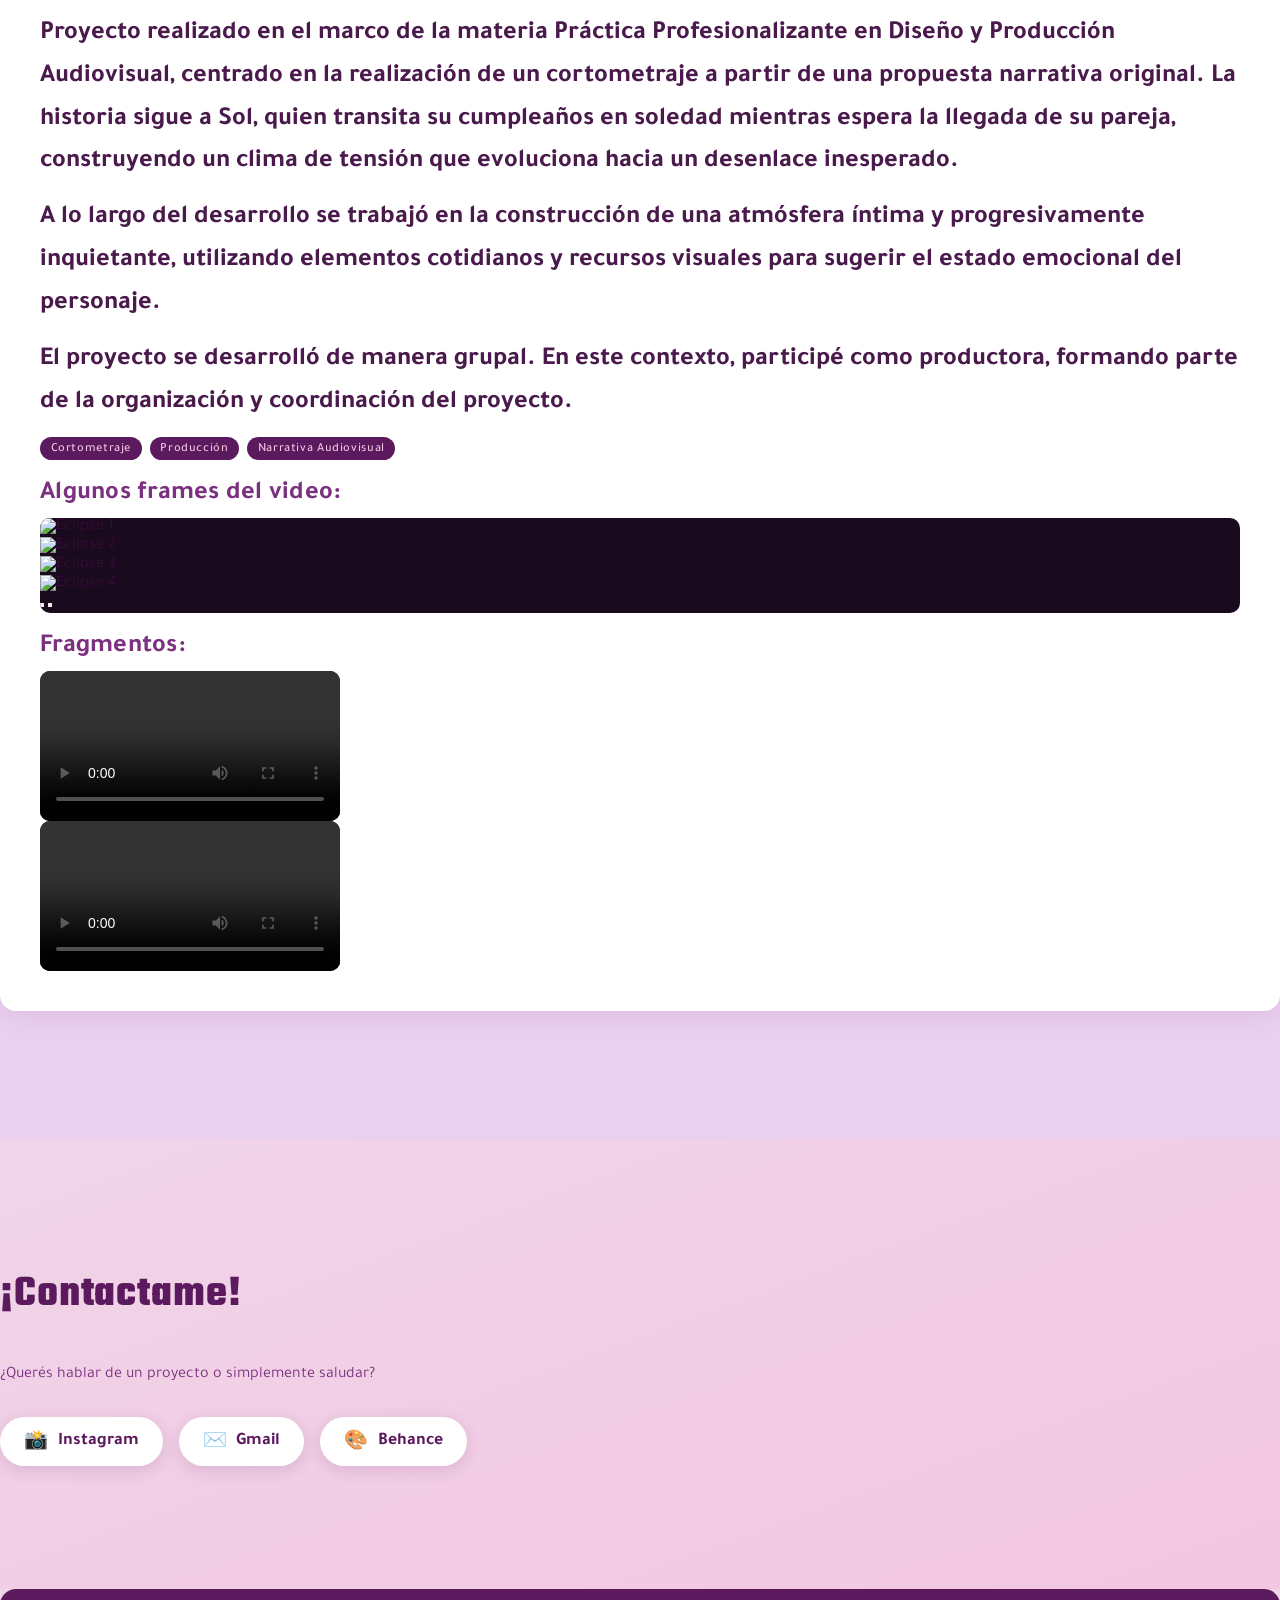
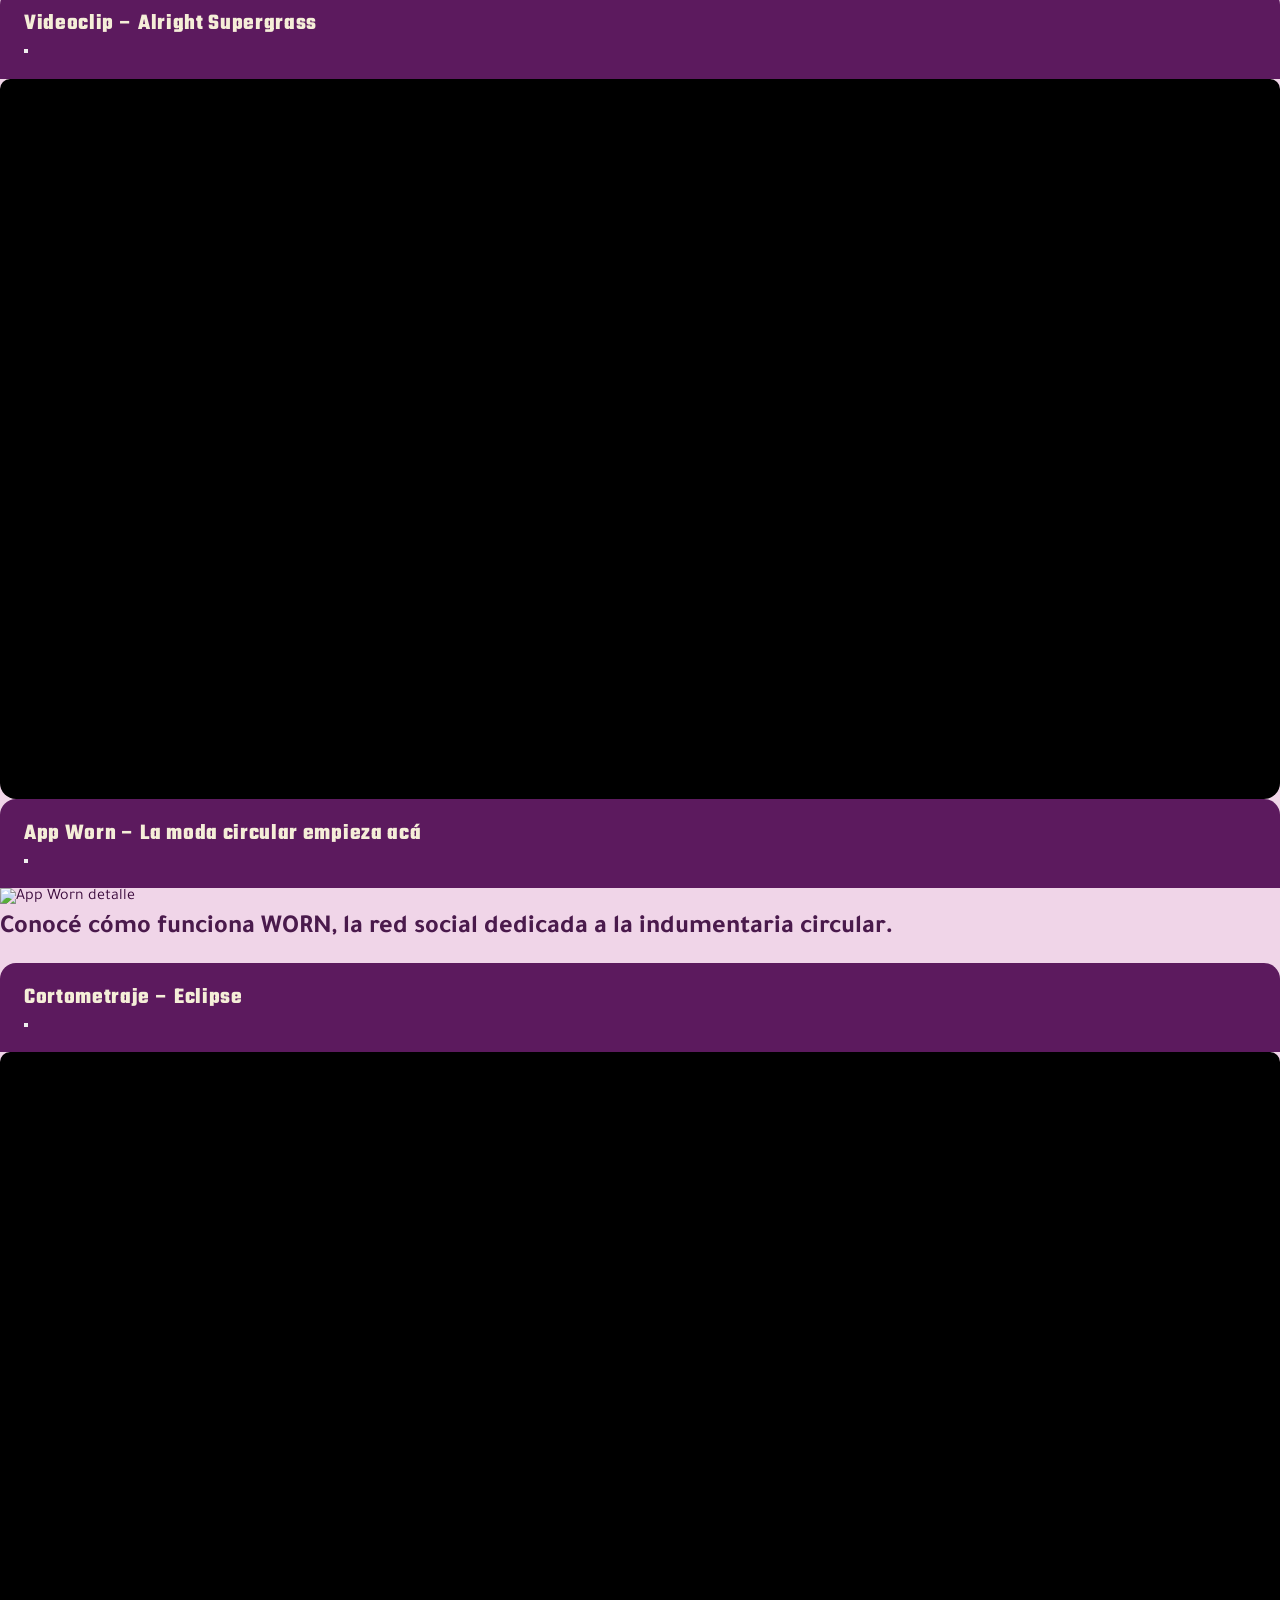
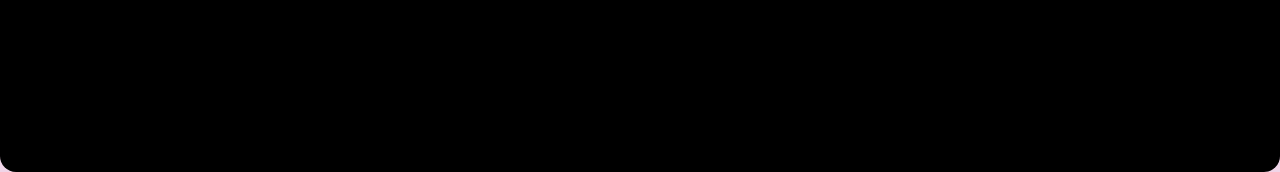
==== commit f4aa1a2c: "!" ====
--- a/index.html
+++ b/index.html
@@ -82,12 +82,6 @@
         <p class="pp-texto">Para lograrlo, combinamos tomas realizadas con cámara profesional con otras registradas desde el celular utilizando lente ojo de pez, lo que permitió generar variedad visual y aportar dinamismo al relato.</p>
         <p class="pp-texto">El resultado final es un videoclip que transmite una sensación de diversión, cercanía y libertad, manteniendo coherencia estética y narrativa a lo largo de toda la pieza. Fue una experiencia de trabajo muy enriquecedora, en la que logramos materializar una idea simple en un producto audiovisual sólido.</p>
 
-        <div class="pp-badges mb-4">
-          <span class="badge pp-badge">Diseño Audiovisual</span>
-          <span class="badge pp-badge">Producción</span>
-          <span class="badge pp-badge">Edición</span>
-        </div>
-
         <h4 class="pp-subtitulo">Algunos frames del video:</h4>
         <!-- INSTRUCCIÓN: reemplazá los src con tus frames reales -->
         <div class="row g-3">
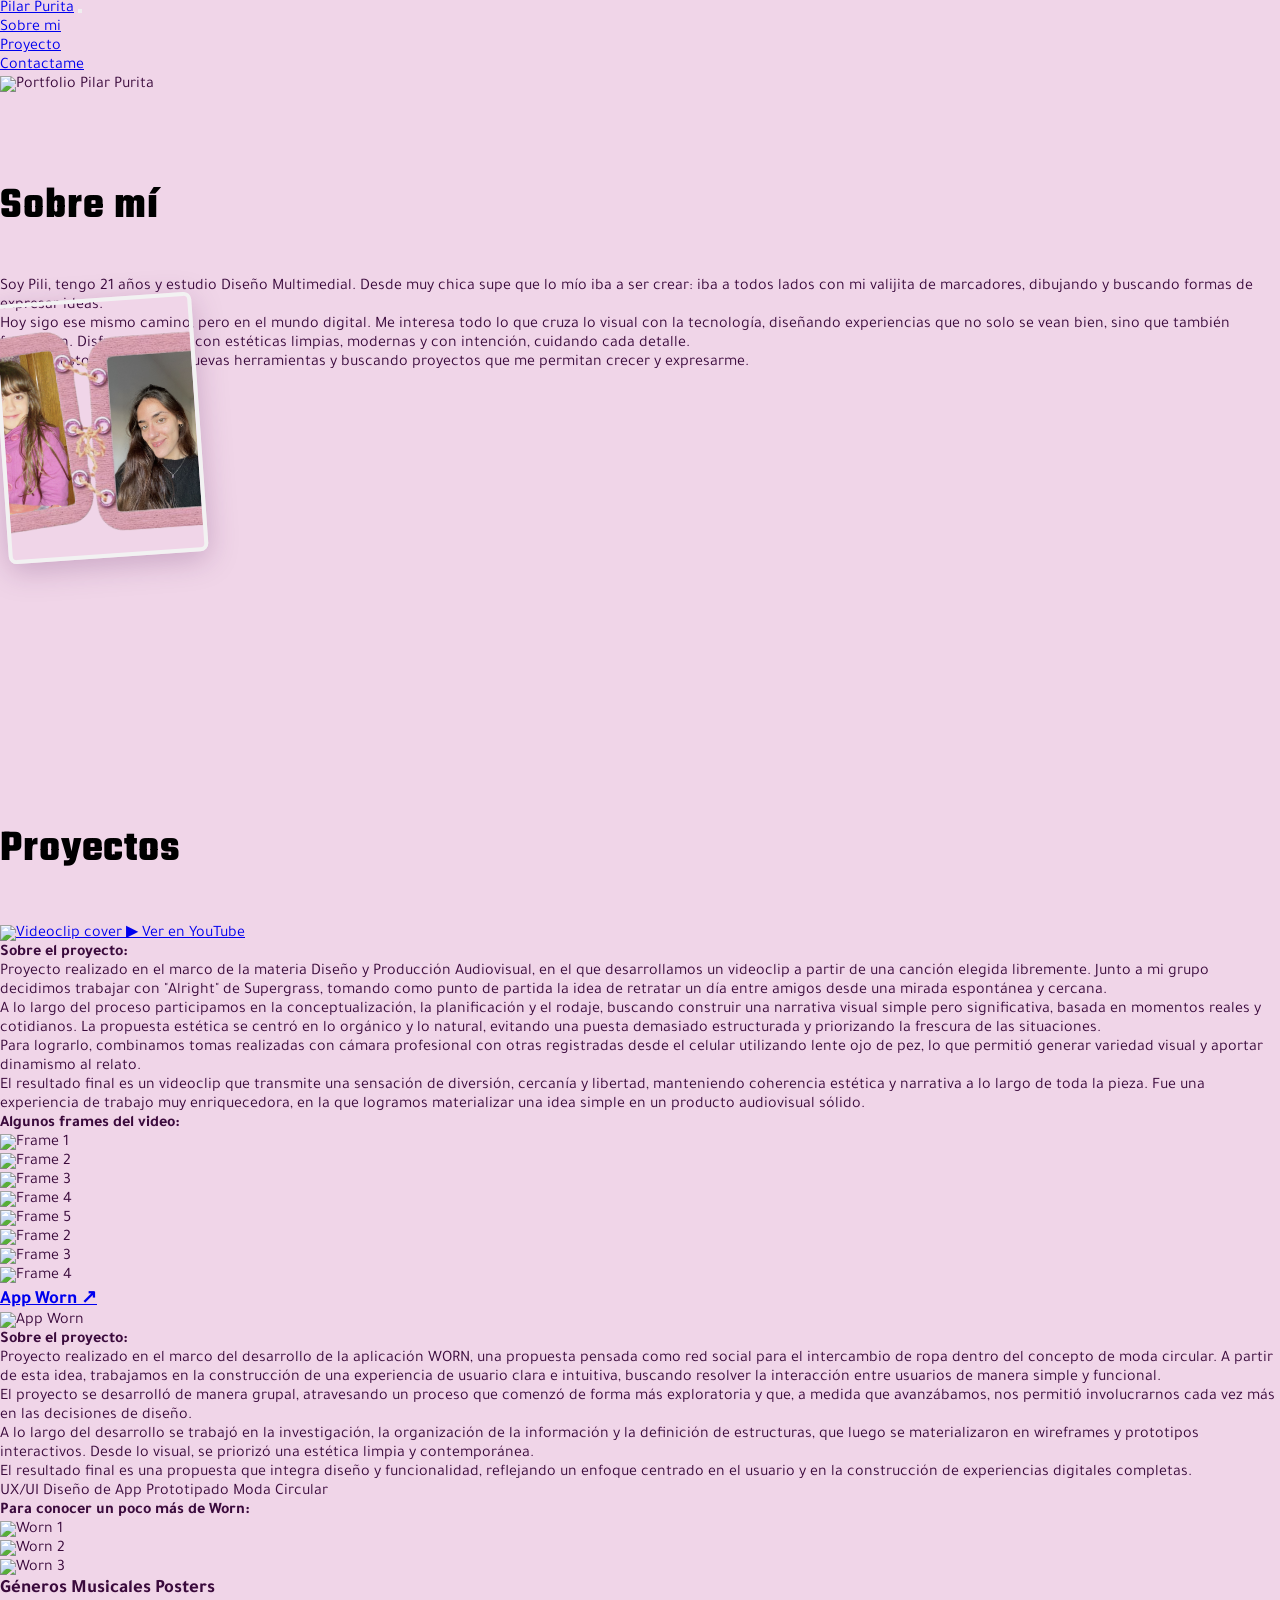
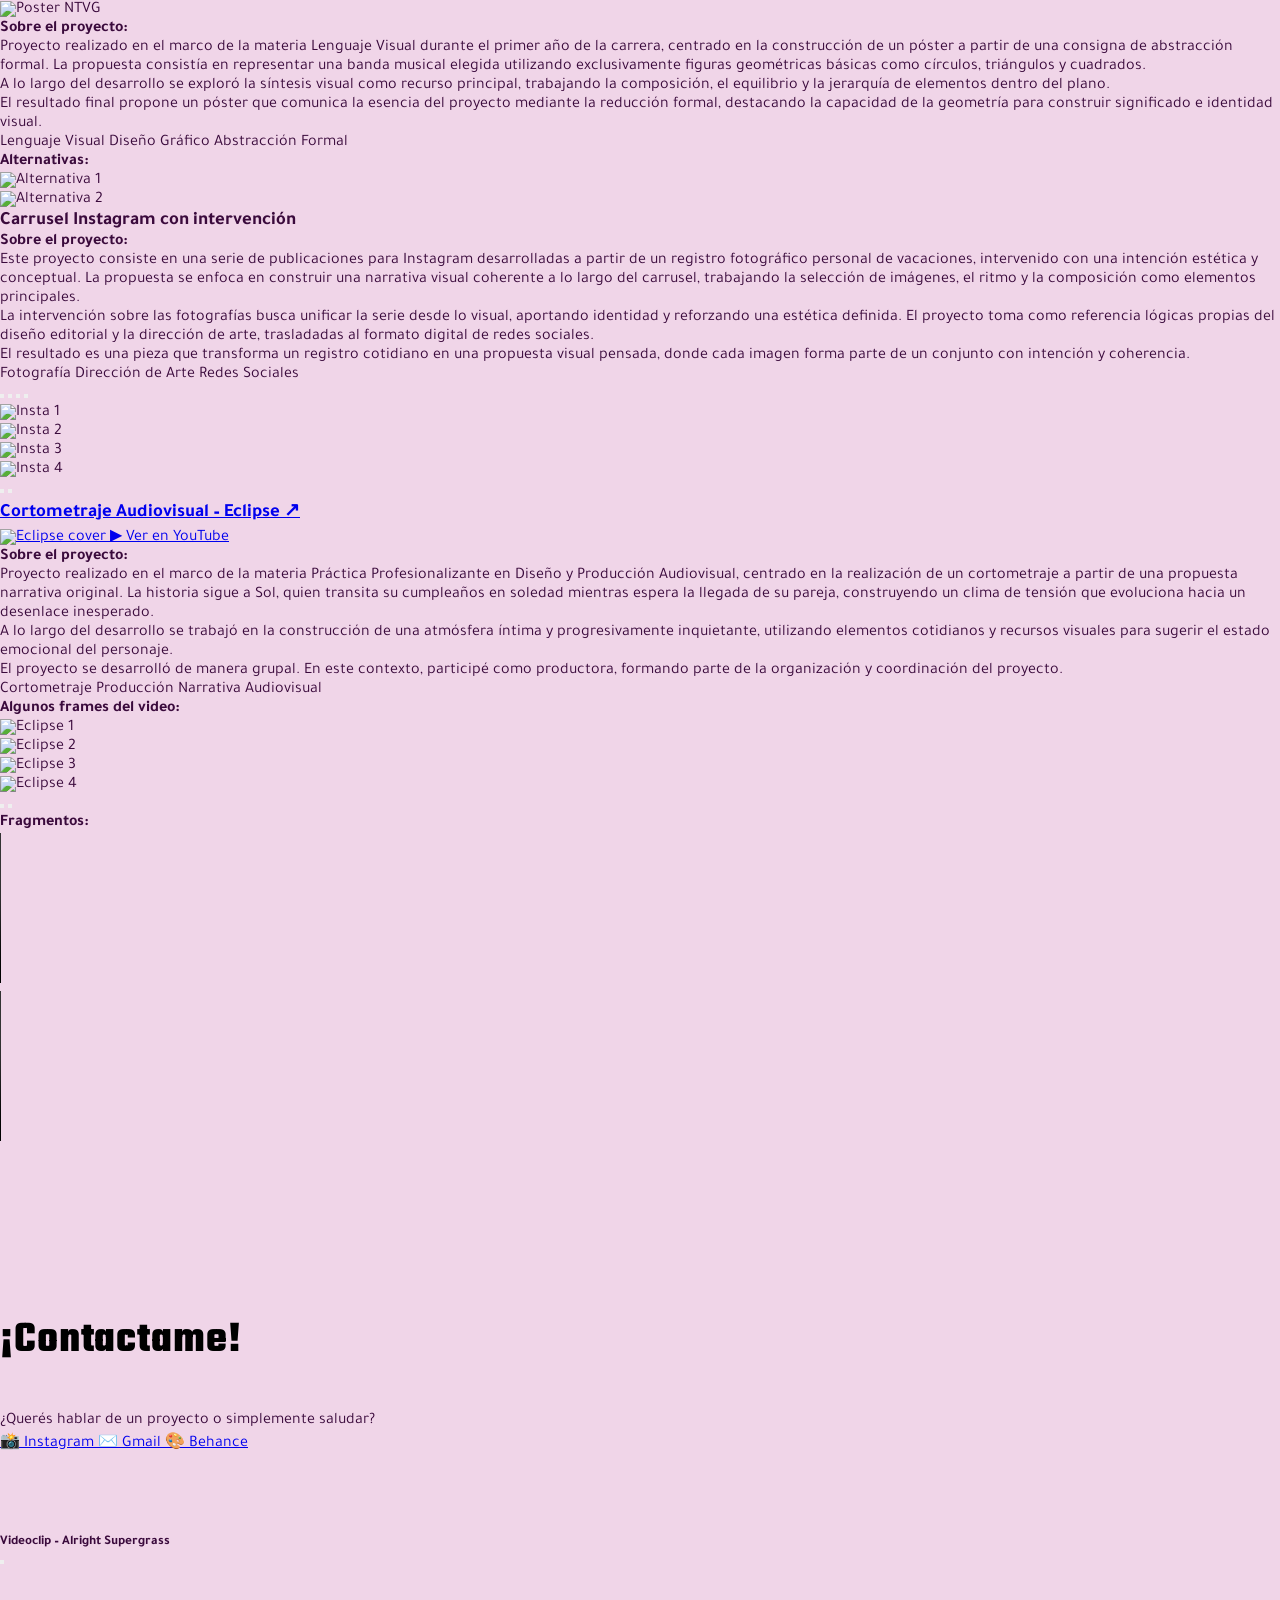
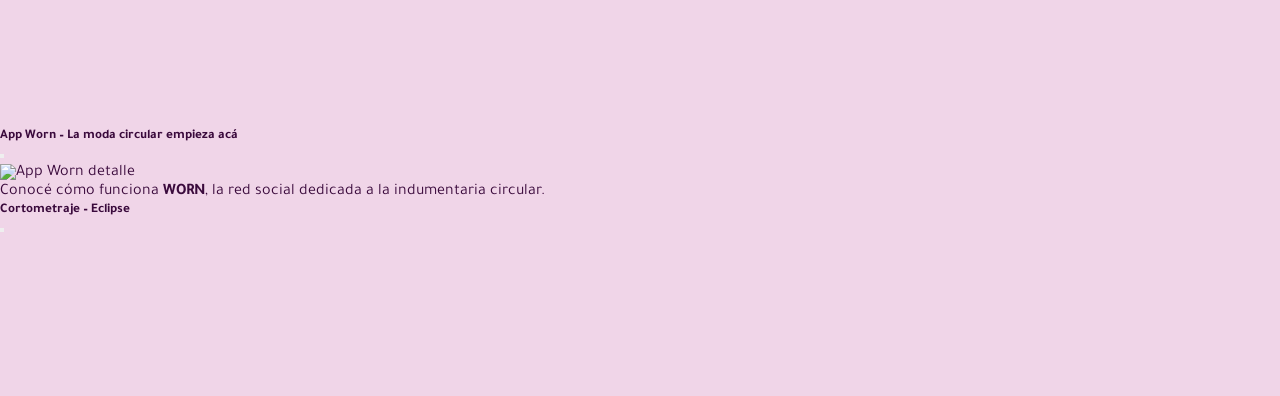
==== commit 4554b4cd: "w" ====
--- a/index.html
+++ b/index.html
@@ -68,7 +68,6 @@
       <!-- PROYECTO 1: Videoclip -->
       <div class="pp-proyecto">
         <h3 class="pp-proyecto-titulo">
-          <a href="#" data-bs-toggle="modal" data-bs-target="#modalVideoclip">Videoclip – Alright Supergrass ↗</a>
         </h3>
         <!-- Al tocar la imagen abre el video en YouTube -->
         <a href="https://www.youtube.com/watch?v=DU5Hr6-rDKo" target="_blank" class="pp-cover-link">
--- a/style.css
+++ b/style.css
@@ -94,15 +94,15 @@
   font-family: var(--ff-display);
   font-size: 44px;
   font-weight: 700;
-  color: var(--purple-deep);
+  color: black;
   margin-bottom: 2.5rem;
   letter-spacing: 0.02em;
 }
 
 /* ---------- SOBRE MÍ ---------- */
 .pp-sobre-mi {
-  background: linear-gradient(180deg, var(--pink-light) 0%, var(--bg-section) 100%);
-}
+ /* ---------- background: linear-gradient(180deg, var(--pink-light) 0%, var(--bg-section) 100%);
+} ---------- */
 .pp-fotos-wrapper {
   position: relative;
   height: 380px;
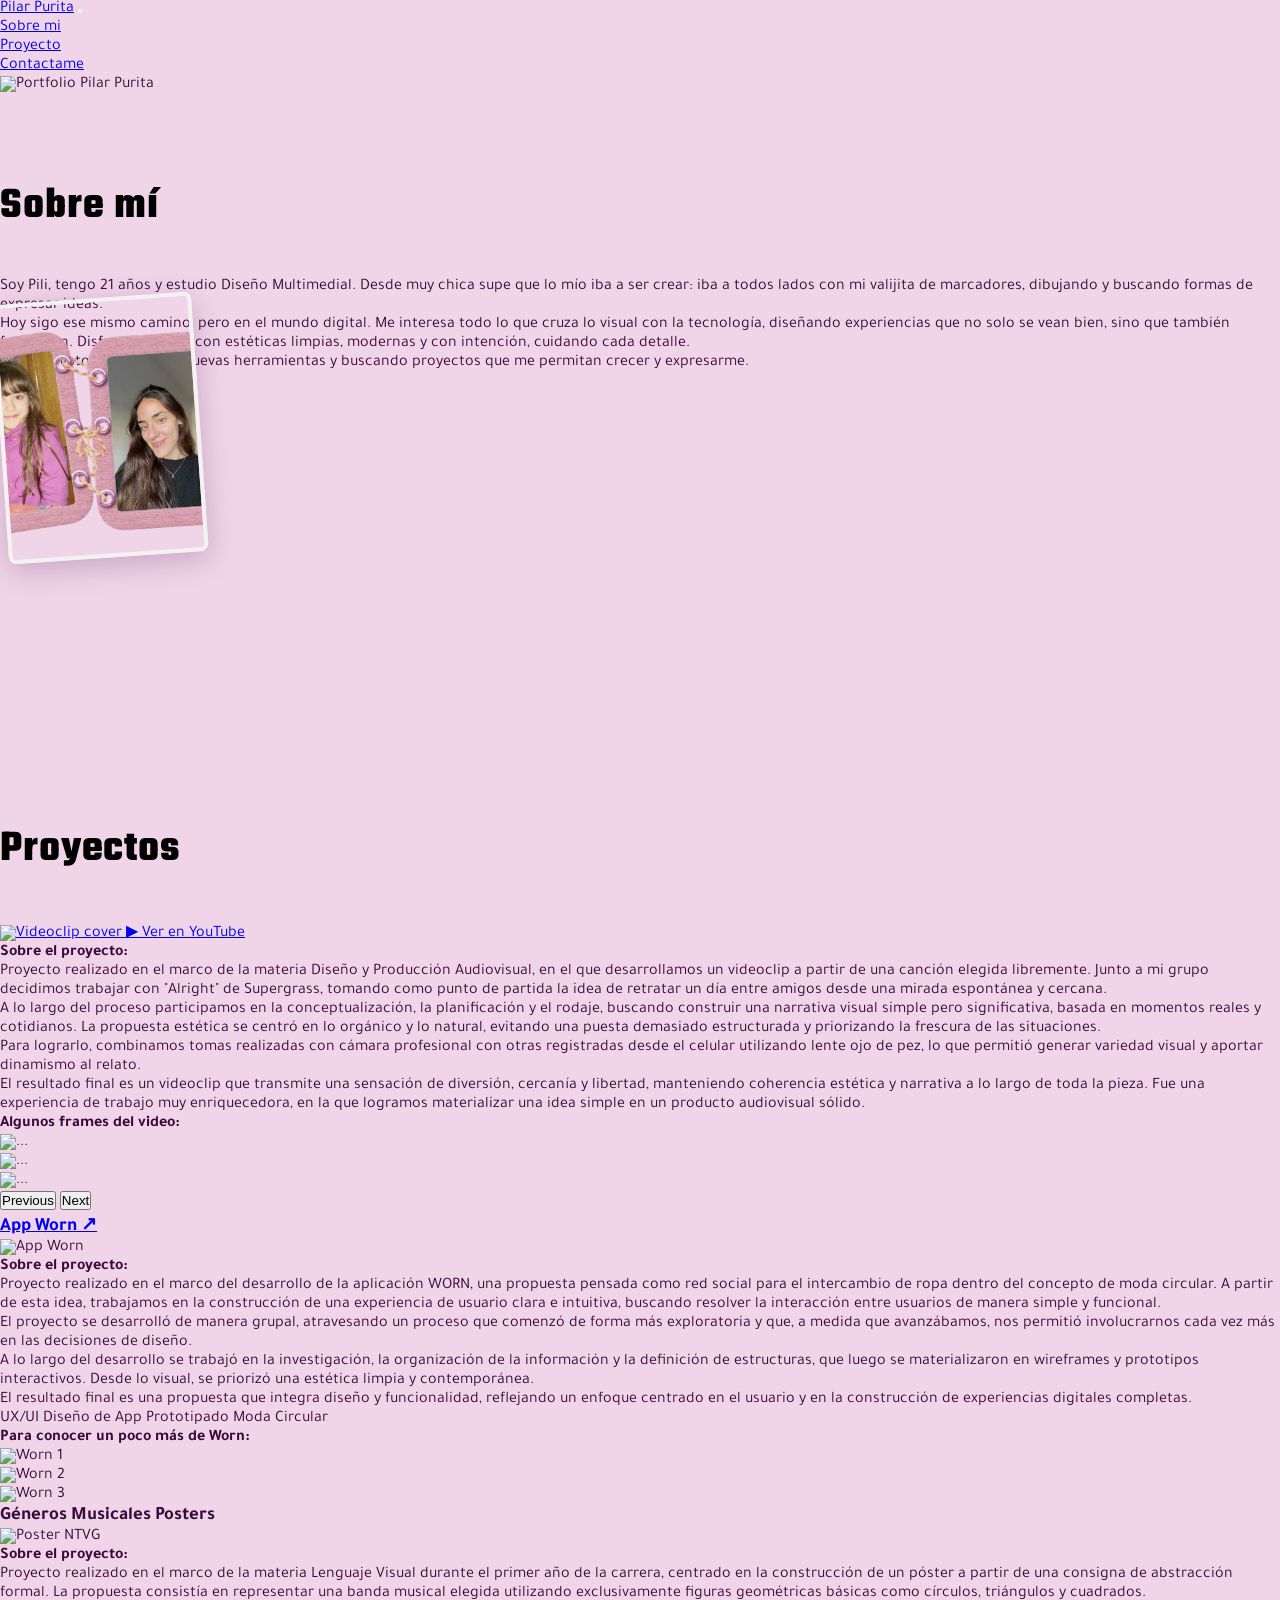
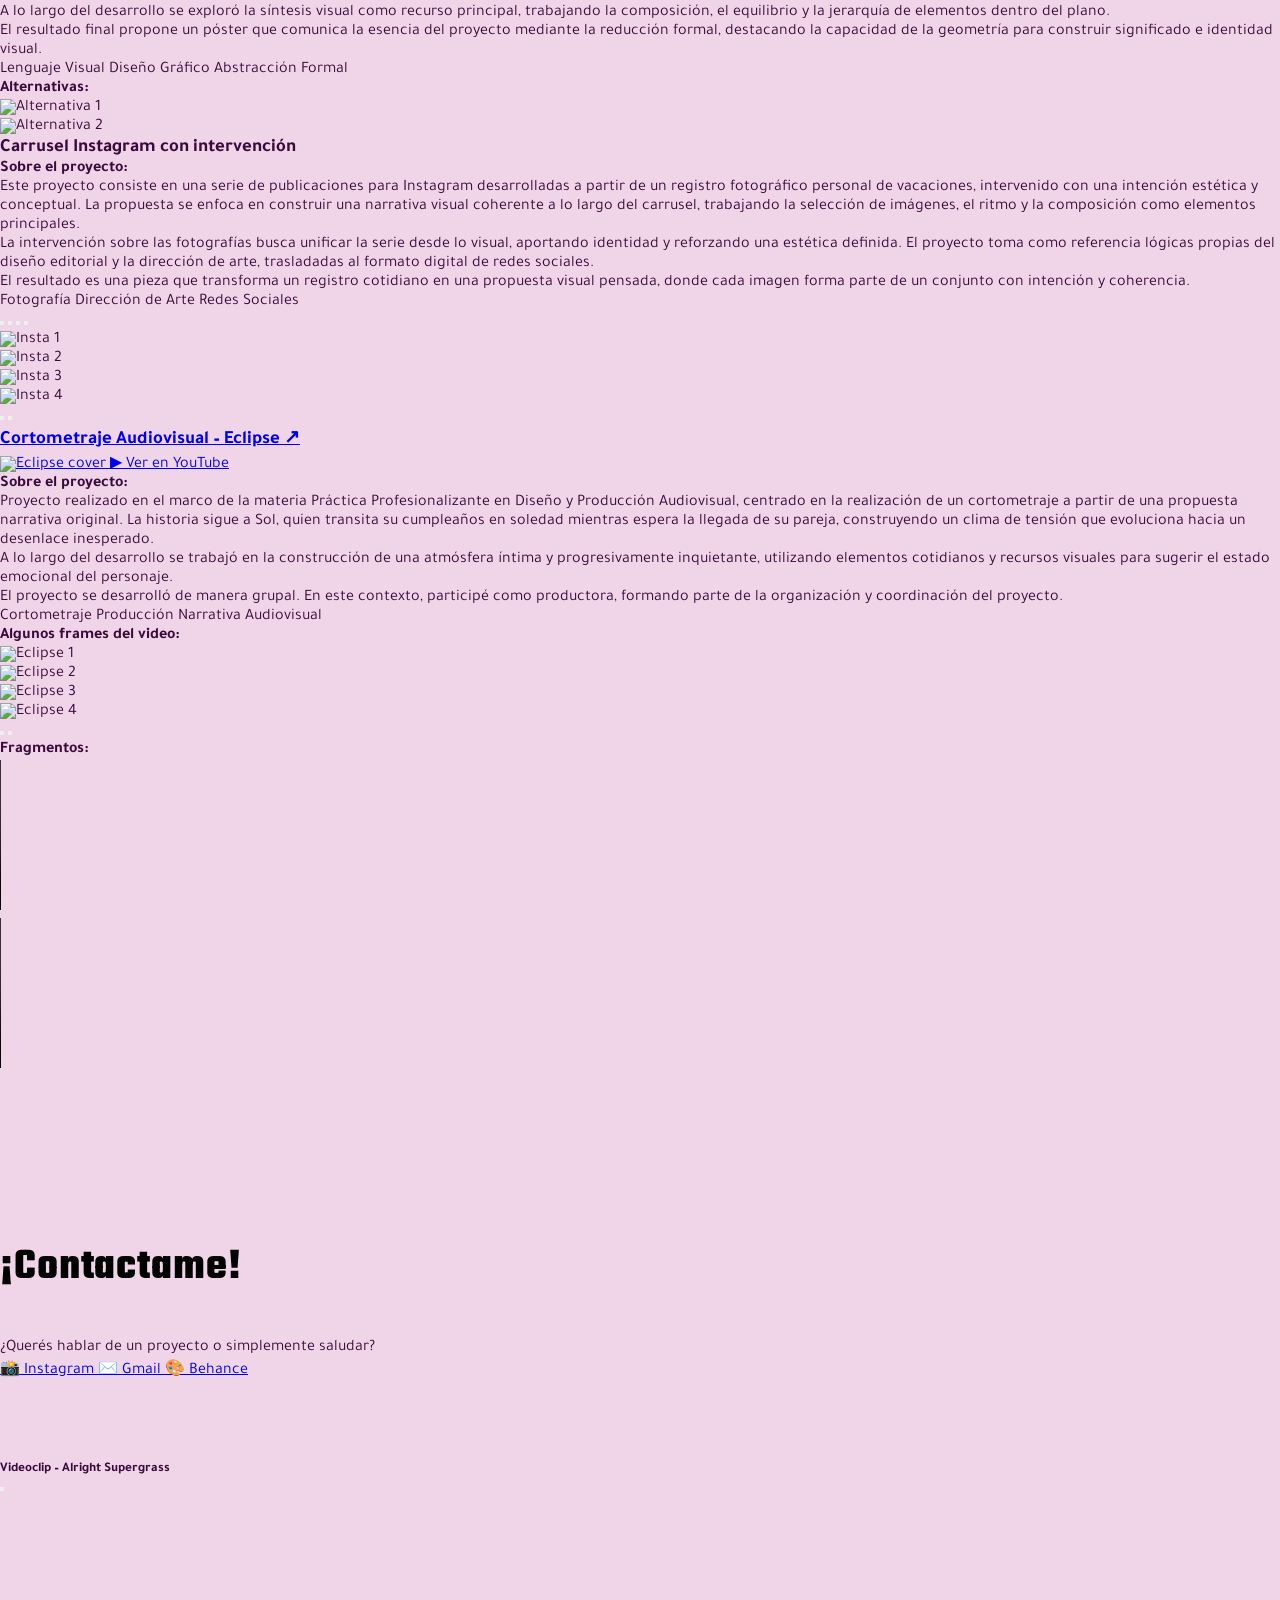
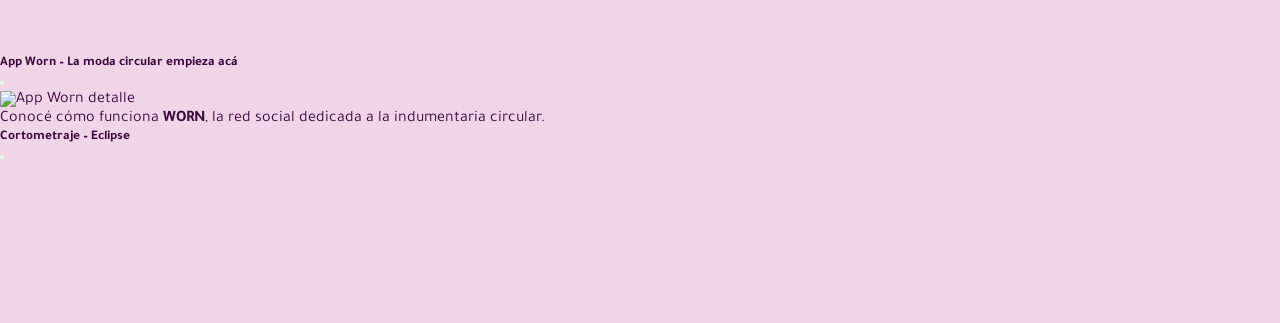
==== commit acb43034: "op" ====
--- a/index.html
+++ b/index.html
@@ -83,7 +83,31 @@
 
         <h4 class="pp-subtitulo">Algunos frames del video:</h4>
         <!-- INSTRUCCIÓN: reemplazá los src con tus frames reales -->
-        <div class="row g-3">
+
+        <div id="carouselVideoclip" class="carousel slide" data-bs-ride="true">
+  <div class="carousel-inner">
+    <div class="carousel-item active">
+      <img src="vc-frame1.png" class="d-block w-100" alt="...">
+    </div>
+    <div class="carousel-item">
+      <img src="vc-frame2.png" class="d-block w-100" alt="...">
+    </div>
+    <div class="carousel-item">
+      <img src="vc-frame3.png" class="d-block w-100" alt="...">
+    </div>
+  </div>
+  <button class="carousel-control-prev" type="button" data-bs-target="#carouselVideoclip" data-bs-slide="prev">
+    <span class="carousel-control-prev-icon" aria-hidden="true"></span>
+    <span class="visually-hidden">Previous</span>
+  </button>
+  <button class="carousel-control-next" type="button" data-bs-target="#carouselExampleRide" data-bs-slide="next">
+    <span class="carousel-control-next-icon" aria-hidden="true"></span>
+    <span class="visually-hidden">Next</span>
+  </button>
+</div>
+
+
+       <!--<div class="row g-3">
           <div class="col-12"><img src="vc-clip1.mp4" alt="Frame 1" class="img-fluid pp-frame-img" /></div>
           <div class="col-6"><img src="vc-frame1.png" alt="Frame 2" class="img-fluid pp-frame-img pp-frame-round" /></div>
           <div class="col-6"><img src="vc-frame2.png" alt="Frame 3" class="img-fluid pp-frame-img" /></div>
@@ -93,7 +117,7 @@
         <div class="col-6"><img src="vc-frame4.png" alt="Frame 2" class="img-fluid pp-frame-img pp-frame-round" /></div>
           <div class="col-6"><img src="vc-frame5.png" alt="Frame 3" class="img-fluid pp-frame-img" /></div>
           <div class="col-6"><img src="vc-frame6.png" alt="Frame 4" class="img-fluid pp-frame-img pp-frame-round" /></div>
-      </div>
+      </div>--> 
 
       <!-- PROYECTO 2: App Worn -->
       <div class="pp-proyecto">
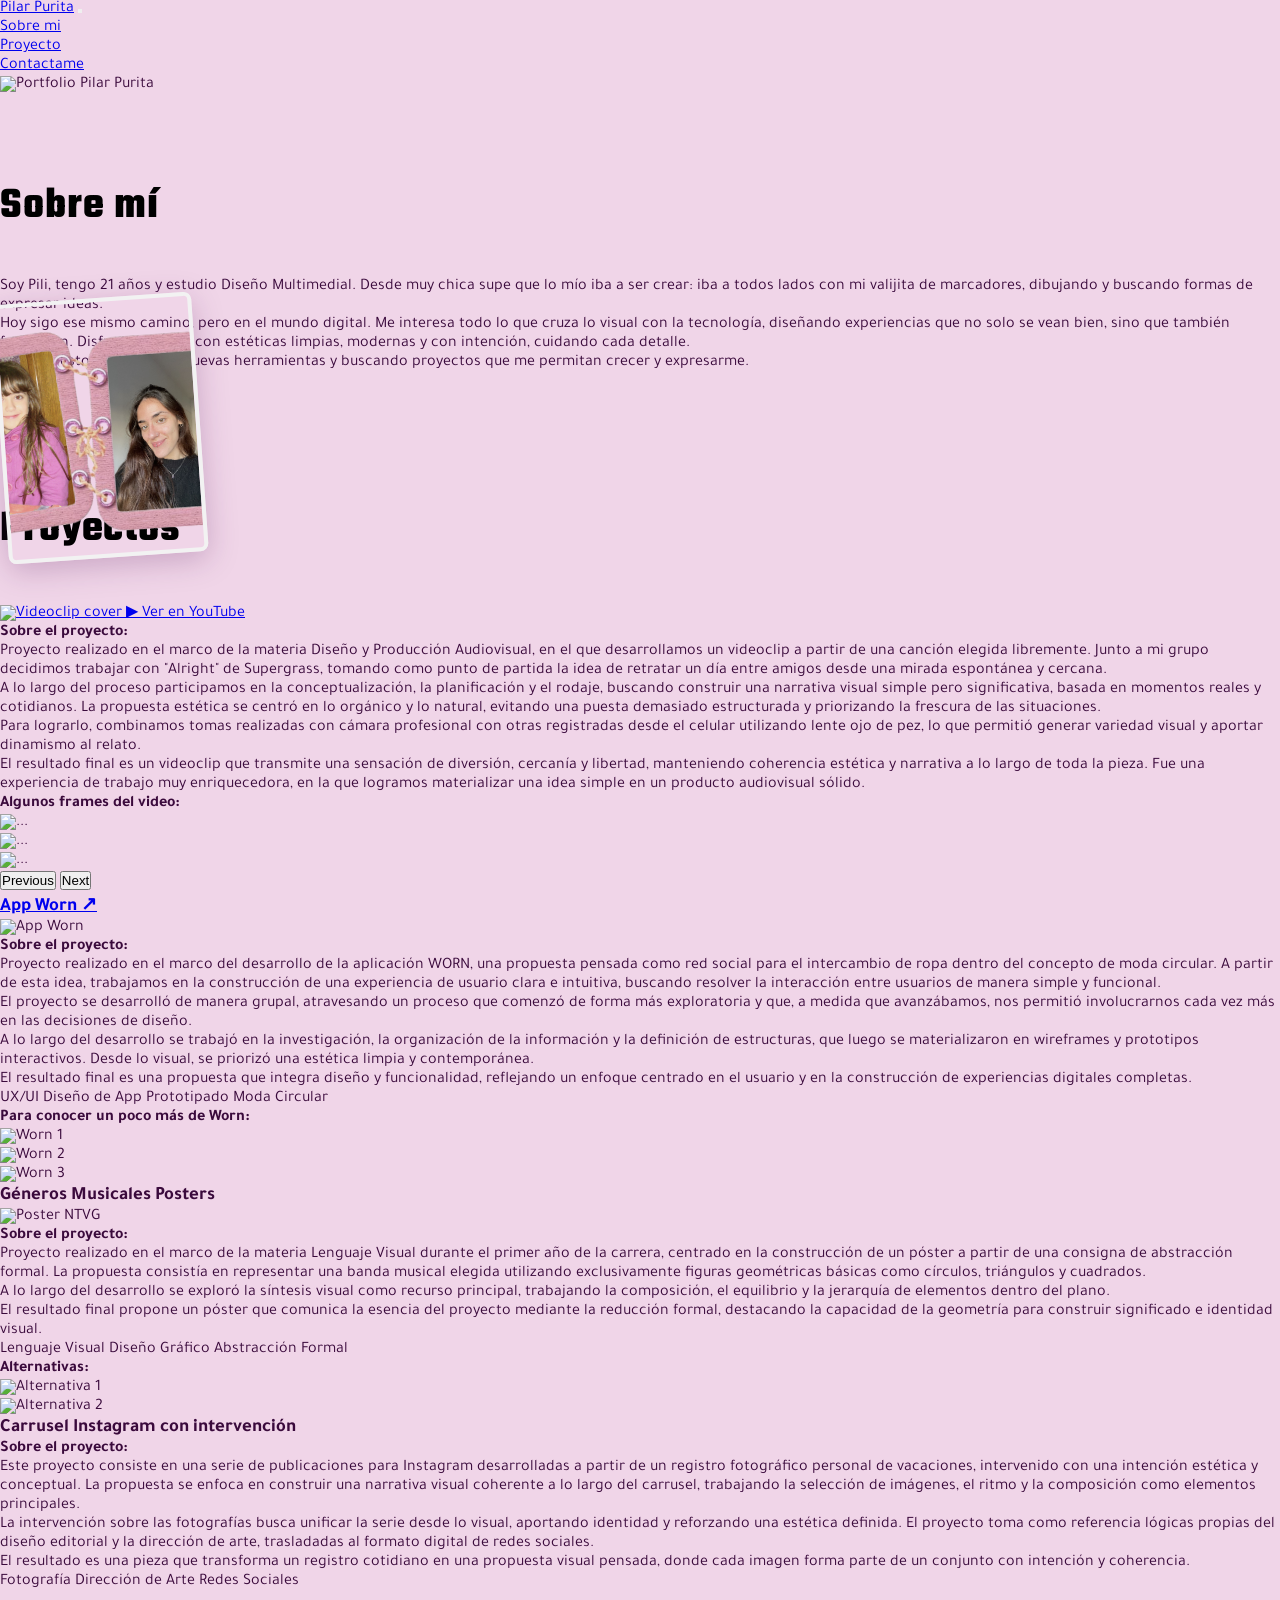
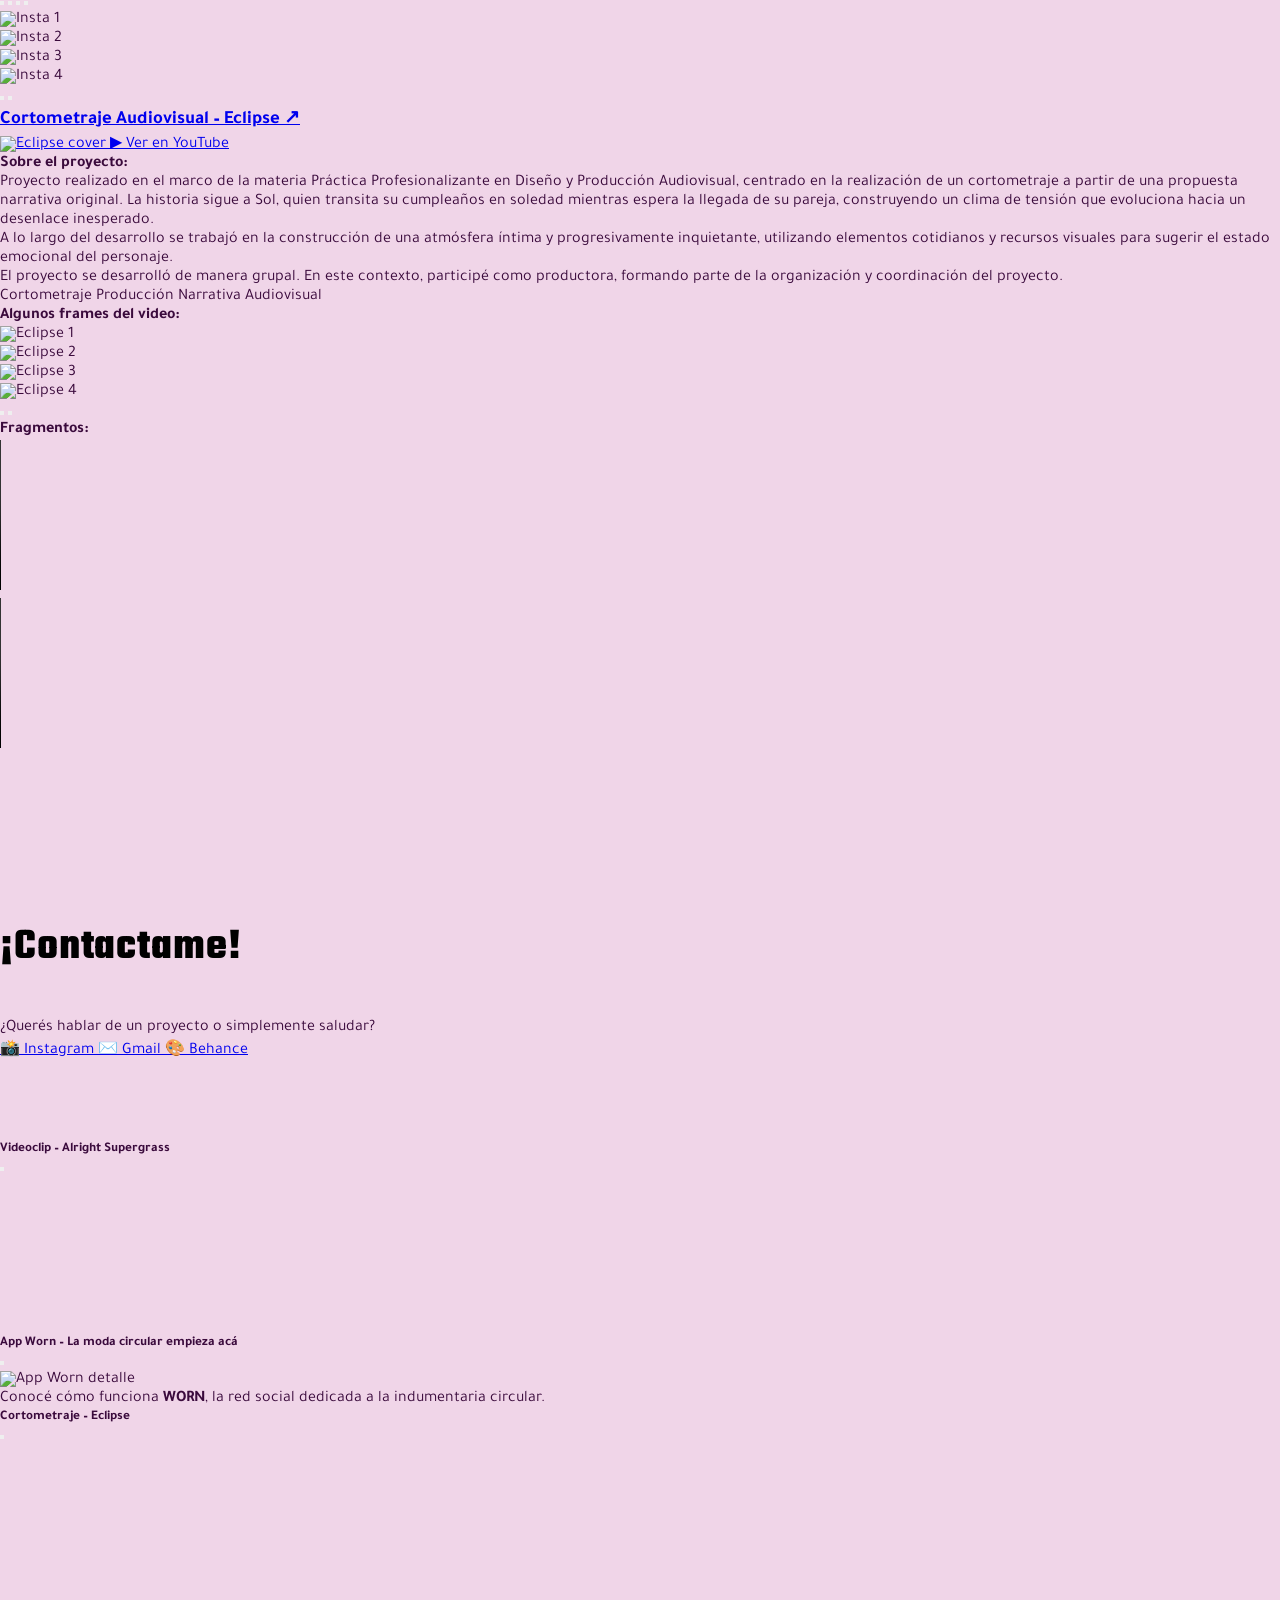
==== commit f1134080: "e" ====
--- a/index.html
+++ b/index.html
@@ -48,7 +48,7 @@
 
             <!-- INSTRUCCIÓN: reemplazá los src por tus imágenes reales -->
              <div class="col-md-5">
-              <img src="sobre-mi-1.jpng.png" alt="Librito fotos" class="pp-foto pp-foto-back">
+              <img src="sobre-mi-1.jpng.png" alt="Librito fotos" class="pp-foto pp-foto-back" rounded float-start>
              </div>
 
              <div class="col-md-6">
--- a/style.css
+++ b/style.css
@@ -76,7 +76,7 @@
 
 /* ---------- HERO ---------- */
 .pp-hero {
-  width: 100%;
+  width: 30%;
   position: relative;
 }
 .pp-hero-img {
@@ -105,7 +105,7 @@
 } ---------- */
 .pp-fotos-wrapper {
   position: relative;
-  height: 380px;
+  height: 60px;
 }
 .pp-foto {
   position: absolute;
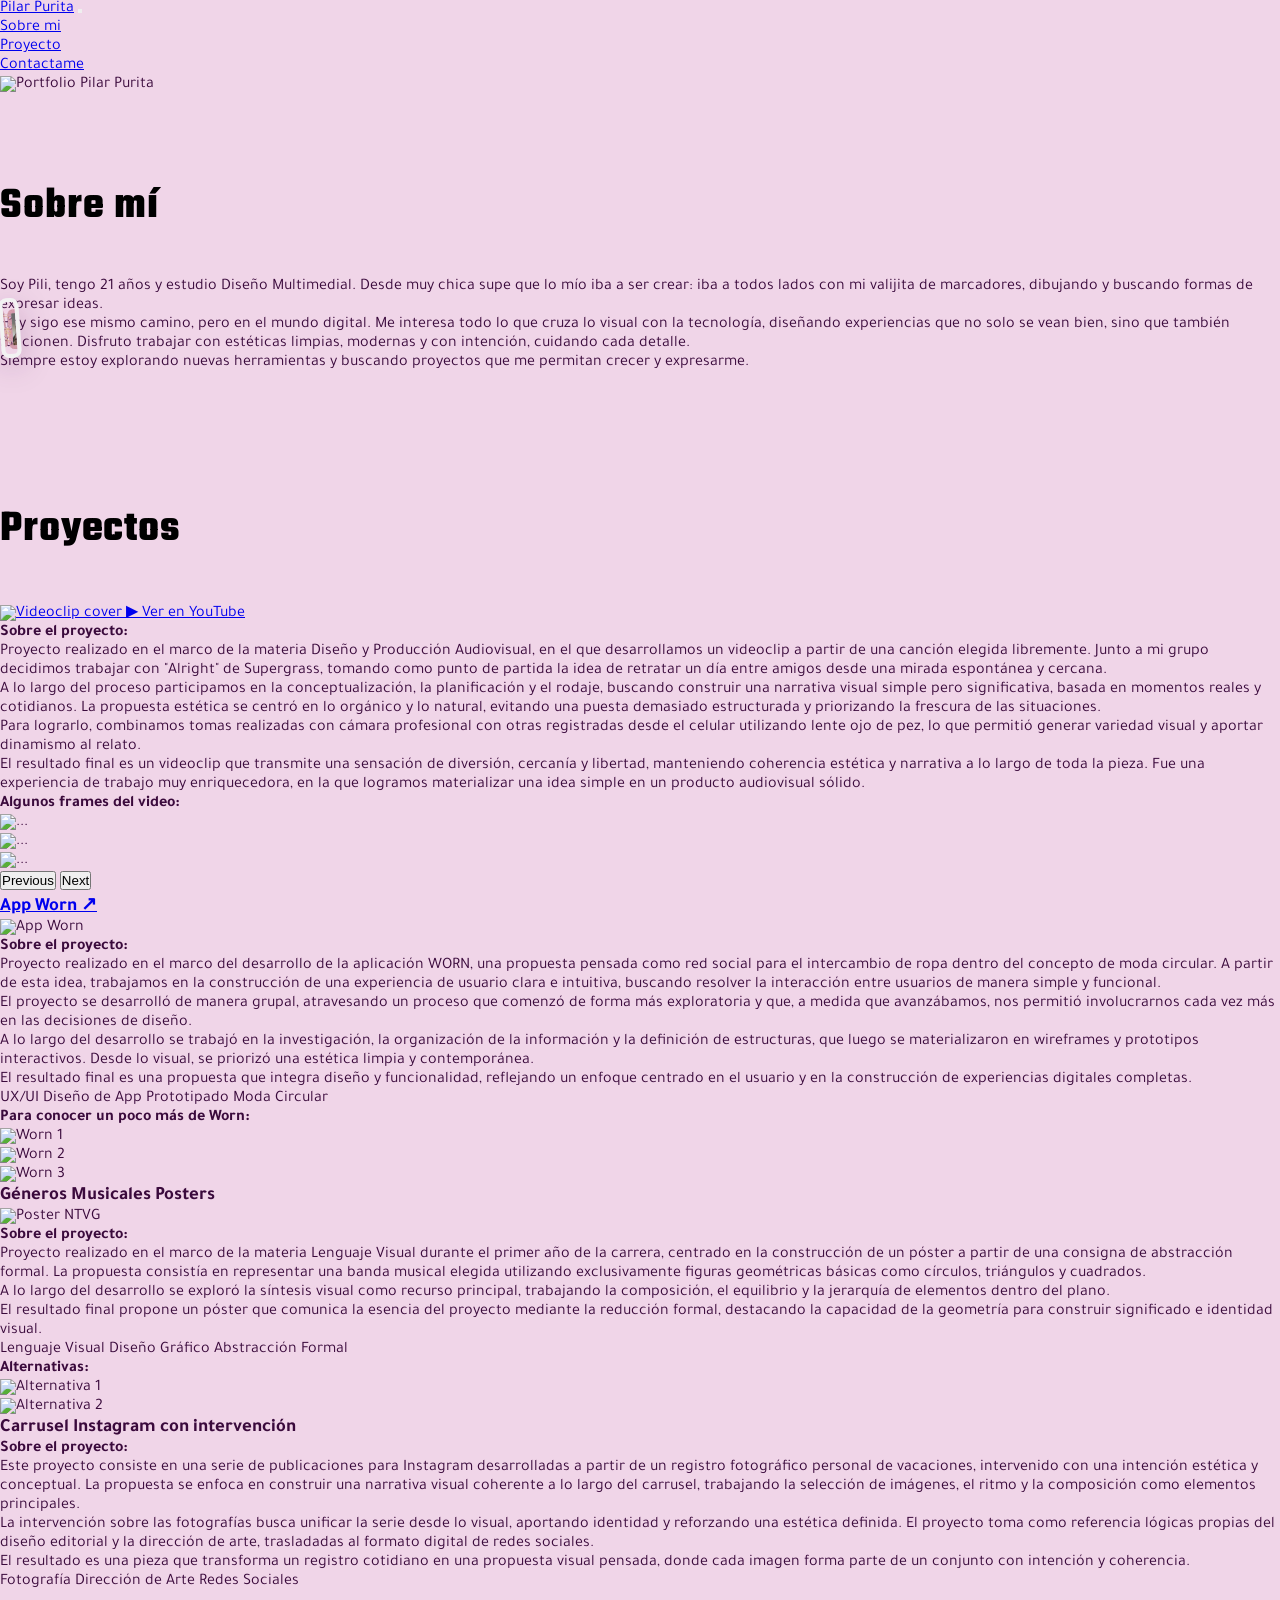
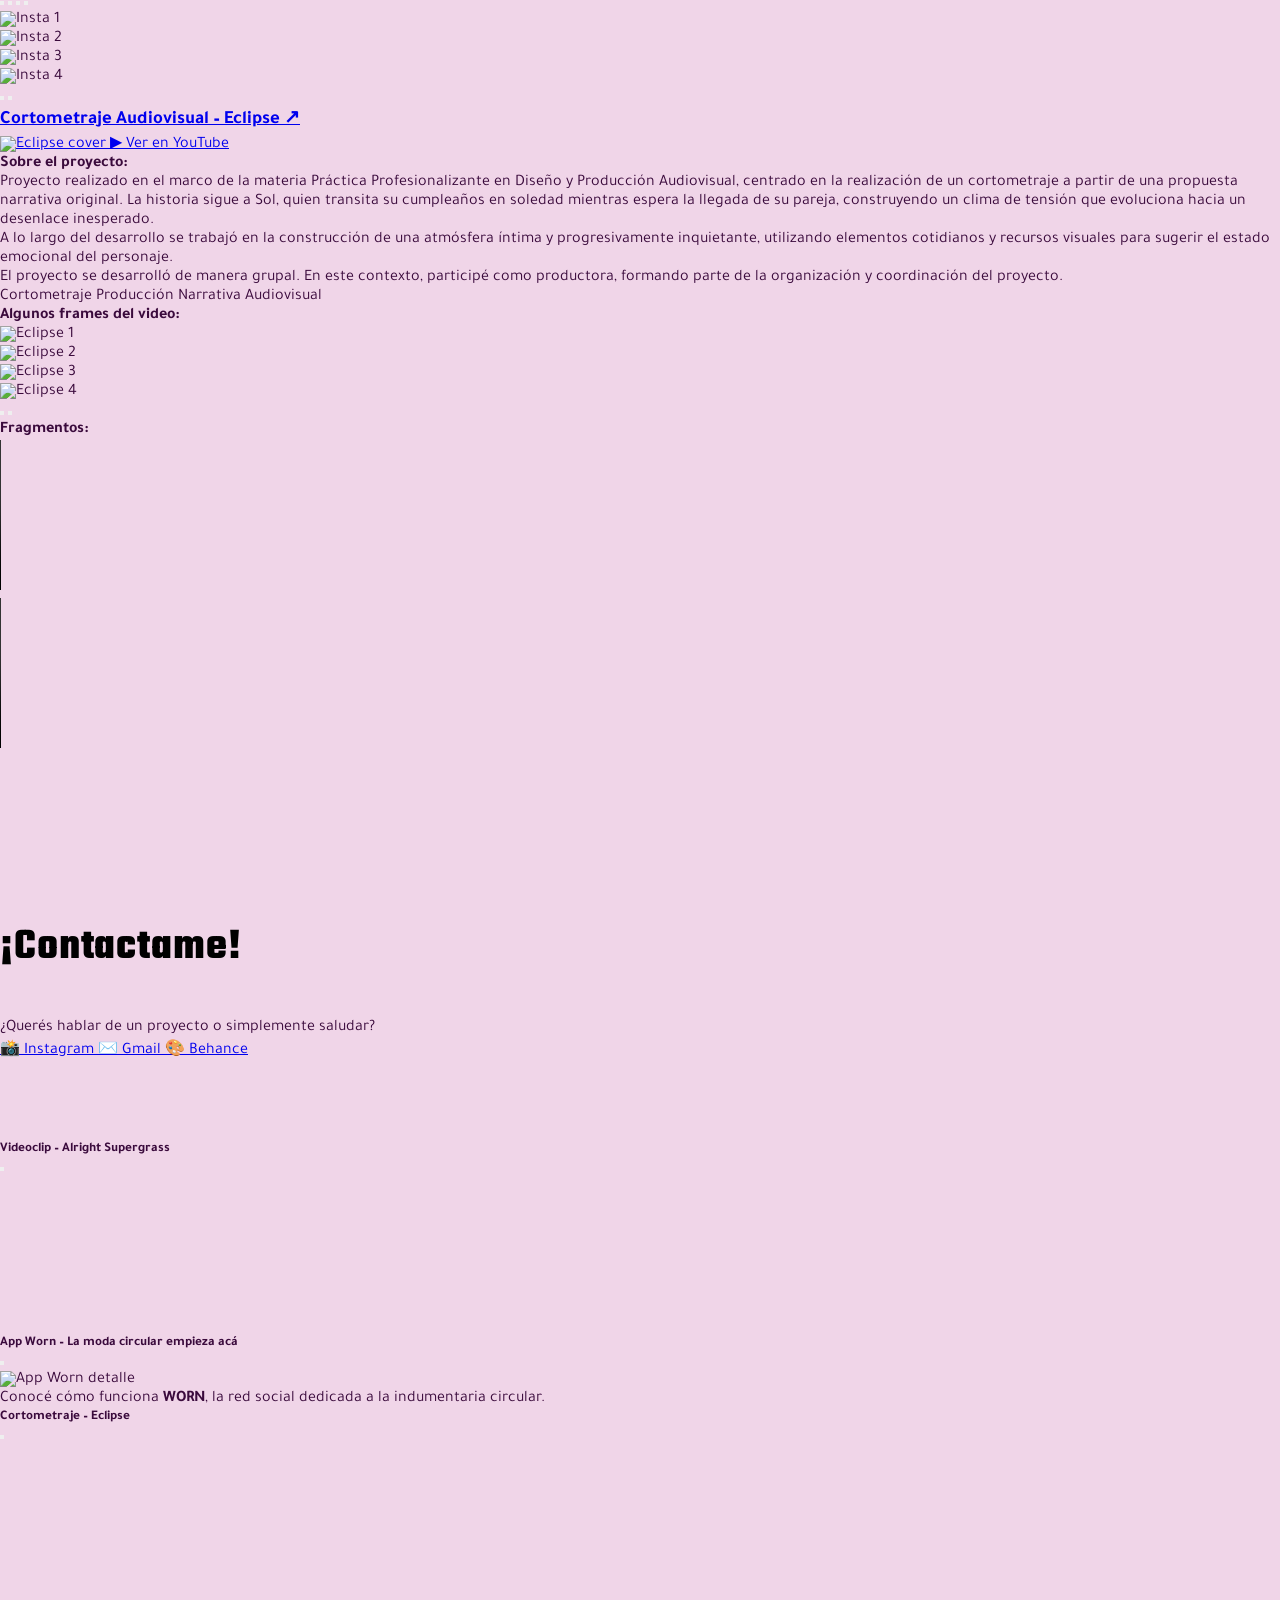
==== commit dba7c0c3: "p" ====
--- a/index.html
+++ b/index.html
@@ -100,7 +100,7 @@
     <span class="carousel-control-prev-icon" aria-hidden="true"></span>
     <span class="visually-hidden">Previous</span>
   </button>
-  <button class="carousel-control-next" type="button" data-bs-target="#carouselExampleRide" data-bs-slide="next">
+  <button class="carousel-control-next" type="button" data-bs-target="#carouselVideoclip" data-bs-slide="next">
     <span class="carousel-control-next-icon" aria-hidden="true"></span>
     <span class="visually-hidden">Next</span>
   </button>
--- a/style.css
+++ b/style.css
@@ -109,8 +109,8 @@
 }
 .pp-foto {
   position: absolute;
-  width: 200px;
-  height: 260px;
+  width: 20px;
+  height: 60px;
   object-fit: cover;
   border-radius: 8px;
   box-shadow: 0 8px 30px rgba(92, 26, 94, 0.25);
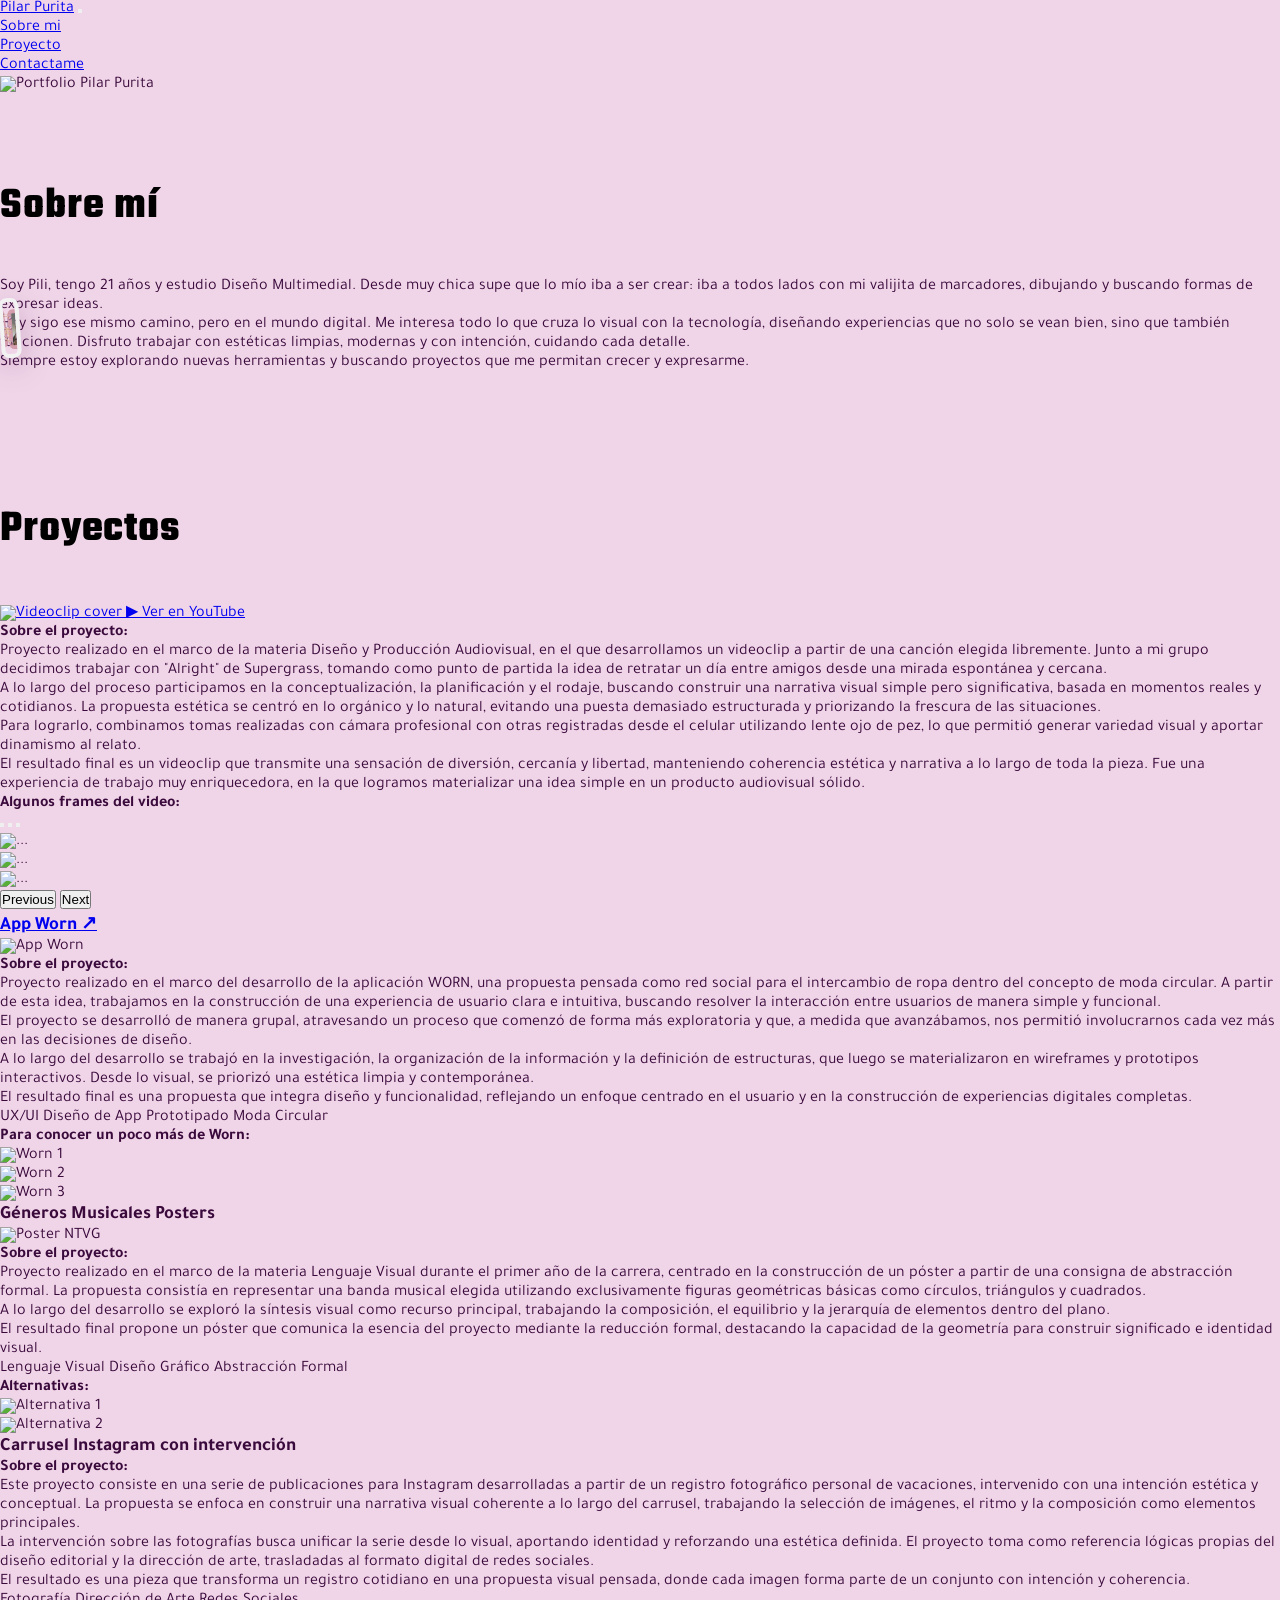
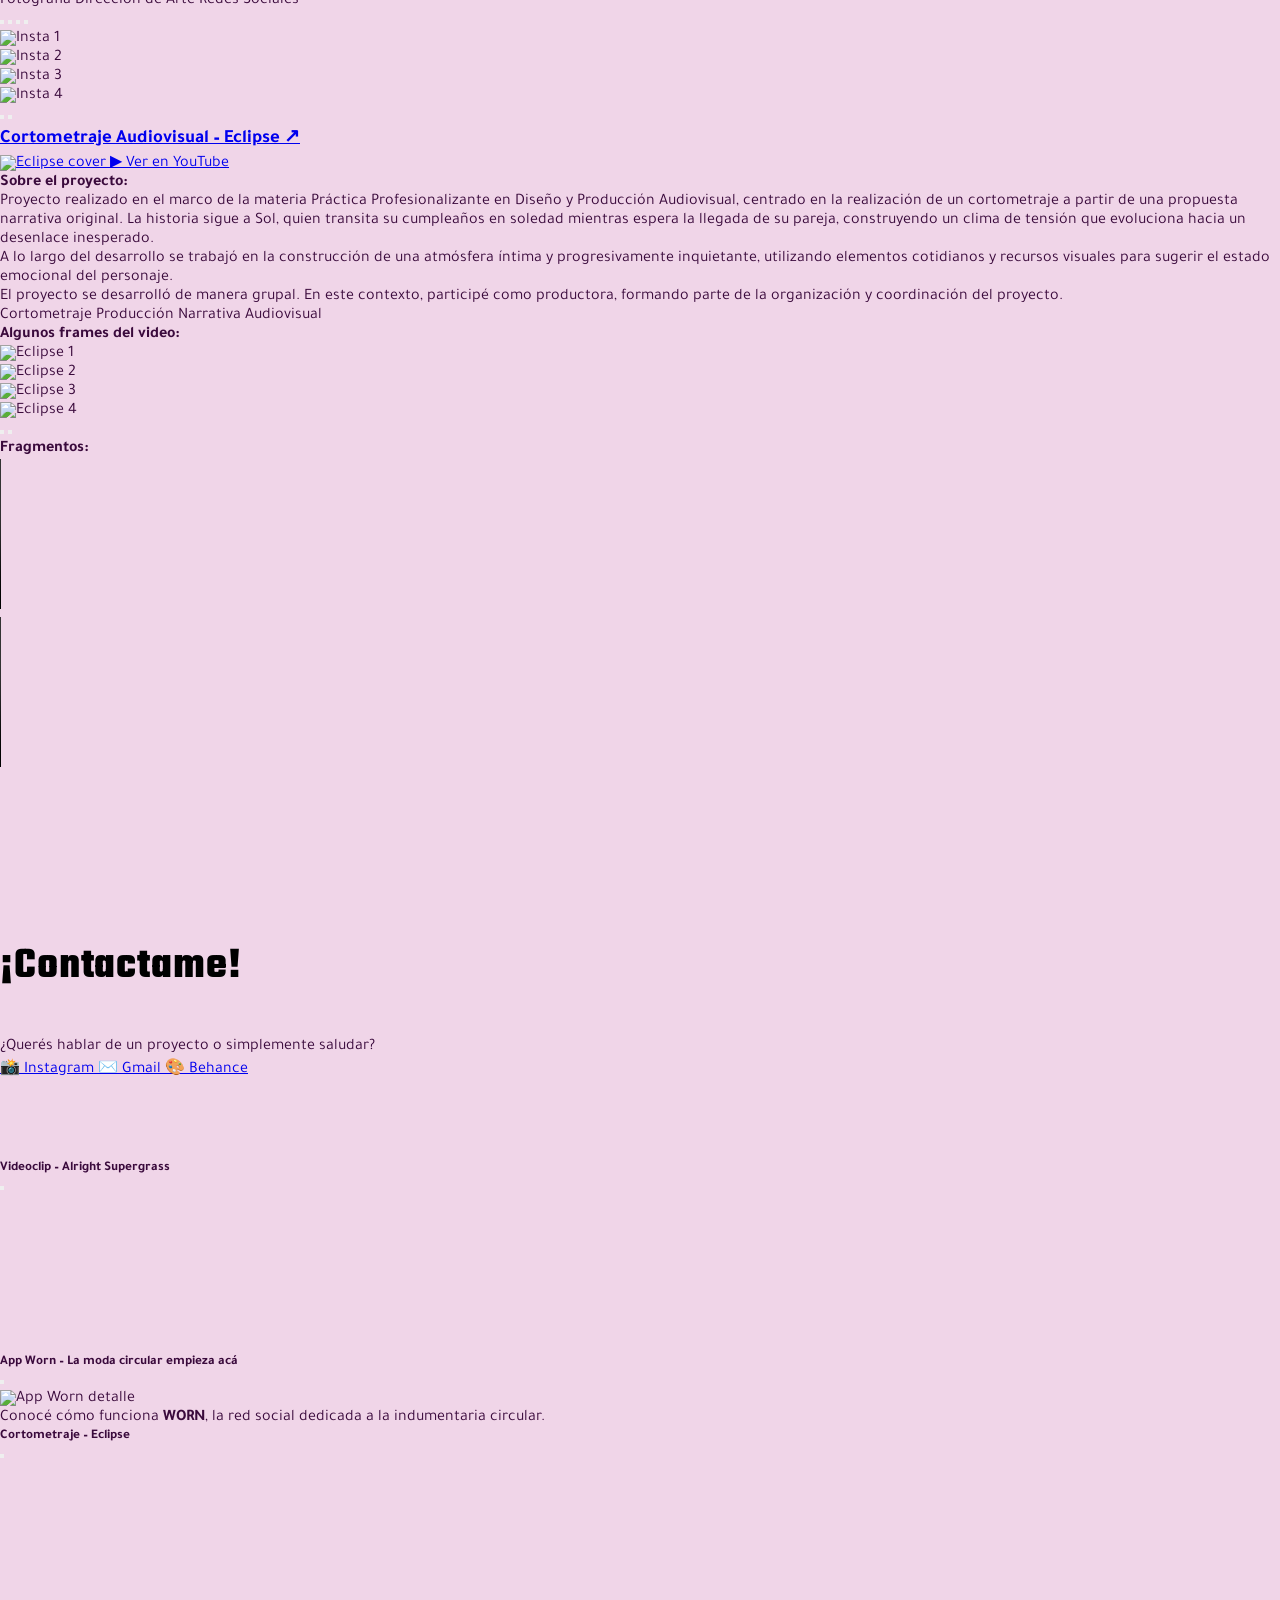
==== commit b37db850: "." ====
--- a/index.html
+++ b/index.html
@@ -82,9 +82,39 @@
         <p class="pp-texto">El resultado final es un videoclip que transmite una sensación de diversión, cercanía y libertad, manteniendo coherencia estética y narrativa a lo largo de toda la pieza. Fue una experiencia de trabajo muy enriquecedora, en la que logramos materializar una idea simple en un producto audiovisual sólido.</p>
 
         <h4 class="pp-subtitulo">Algunos frames del video:</h4>
+
+        <div id="carouselExampleIndicators" class="carousel slide">
+  <div class="carousel-indicators">
+    <button type="button" data-bs-target="#carouselExampleIndicators" data-bs-slide-to="0" class="active" aria-current="true" aria-label="Slide 1"></button>
+    <button type="button" data-bs-target="#carouselExampleIndicators" data-bs-slide-to="1" aria-label="Slide 2"></button>
+    <button type="button" data-bs-target="#carouselExampleIndicators" data-bs-slide-to="2" aria-label="Slide 3"></button>
+  </div>
+  <div class="carousel-inner">
+    <div class="carousel-item active">
+      <img src="..." class="d-block w-100" alt="...">
+    </div>
+    <div class="carousel-item">
+      <img src="..." class="d-block w-100" alt="...">
+    </div>
+    <div class="carousel-item">
+      <img src="..." class="d-block w-100" alt="...">
+    </div>
+  </div>
+  <button class="carousel-control-prev" type="button" data-bs-target="#carouselExampleIndicators" data-bs-slide="prev">
+    <span class="carousel-control-prev-icon" aria-hidden="true"></span>
+    <span class="visually-hidden">Previous</span>
+  </button>
+  <button class="carousel-control-next" type="button" data-bs-target="#carouselExampleIndicators" data-bs-slide="next">
+    <span class="carousel-control-next-icon" aria-hidden="true"></span>
+    <span class="visually-hidden">Next</span>
+  </button>
+</div>
+
+
         <!-- INSTRUCCIÓN: reemplazá los src con tus frames reales -->
 
-        <div id="carouselVideoclip" class="carousel slide" data-bs-ride="true">
+        
+      <!--  <div id="carouselVideoclip" class="carousel slide" data-bs-ride="true">
   <div class="carousel-inner">
     <div class="carousel-item active">
       <img src="vc-frame1.png" class="d-block w-100" alt="...">
@@ -104,7 +134,7 @@
     <span class="carousel-control-next-icon" aria-hidden="true"></span>
     <span class="visually-hidden">Next</span>
   </button>
-</div>
+</div> -->
 
 
        <!--<div class="row g-3">
